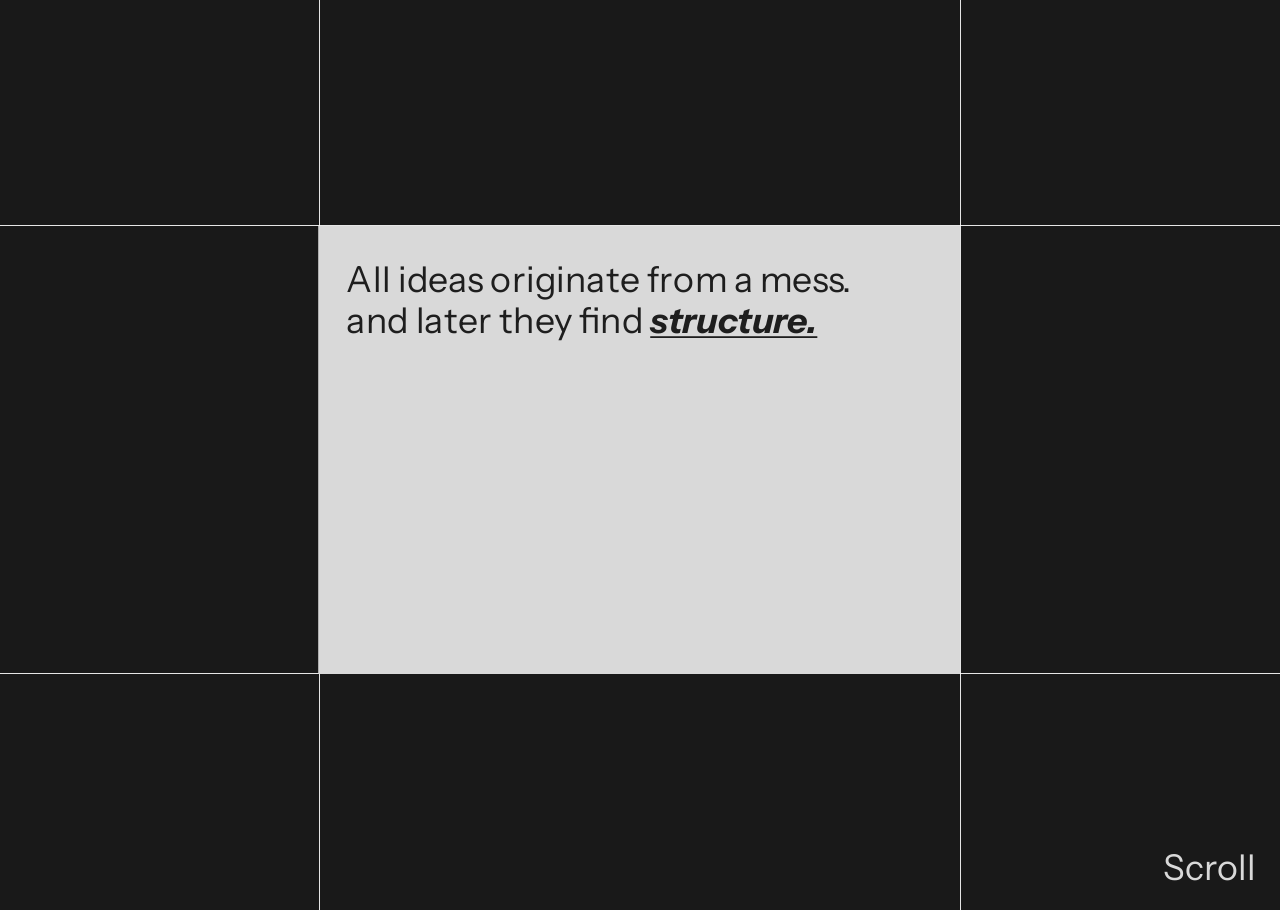
==== index.html @ a70235a7 "Make the new board the home page and remove the 3D strip index.html is now the Figma board: it opens" ====
<!doctype html>
<html lang="en">
  <head>
    <meta charset="utf-8" />
    <meta name="viewport" content="width=device-width, initial-scale=1, viewport-fit=cover" />
    <title>Thavanesh Nagarajan - Designer</title>
    <meta name="description" content="Game designer and experience designer. Games, systems and interactive experiences at the intersection of gameplay, narrative, interaction and visual design." />
    <meta name="theme-color" content="#191919" />
    <link rel="stylesheet" href="css/landing.css?v=20261105c" />
    <link rel="preload" href="fonts/GoogleSansFlex.woff2" as="font" type="font/woff2" crossorigin />
  </head>
  <body>
    <main id="main" class="scene" data-scene>
      <h1 class="sr-only">Thavanesh Nagarajan, game and interaction designer</h1>
      <div class="viewport" data-viewport>
        <div class="world" data-world>
          <div class="el el-bg" data-fly="0" data-role="bg"><img class="fill cover" src="images/landing/bg-grid.webp" alt="" decoding="async" draggable="false" /></div>

          <!-- START SCREEN (Figma 556:1033): grid lines + the grey statement tile. The camera begins zoomed in on it. -->
          <div class="world-lines" data-role="lines" aria-hidden="true"><i class="wl wl-v1"></i><i class="wl wl-v2"></i><i class="wl wl-h1"></i><i class="wl wl-h2"></i></div>
          <div class="el el-start" data-fly="none" data-role="start">
            <div class="start-card">
              <p class="start-text">All ideas originate from a mess.<br>and later they find <b>structure.</b></p>
            </div>
          </div>

          <!-- footer strip -->
          <div class="el el-footer" data-fly="1">
            <div class="foot">
              <p class="foot-label">Collaborated &amp; Worked with:</p>
              <i class="foot-div"><img src="images/landing/footer-divider.svg" alt="" draggable="false" /></i>
              <div class="marquee" role="group" aria-label="Collaborated and worked with: Newell Brands, NAPA, ParallelConnect, Coca-Cola, Chick-fil-A, nearlearn"><ul class="mq-track" aria-hidden="true"><li class=""><img src="images/landing/clients/newell.webp" alt="" loading="lazy" draggable="false"></li><li class=""><img src="images/landing/clients/napa.webp" alt="" loading="lazy" draggable="false"></li><li class="dark"><img src="images/landing/clients/parallelconnect.webp" alt="" loading="lazy" draggable="false"></li><li class=""><img src="images/landing/clients/coca-cola.webp" alt="" loading="lazy" draggable="false"></li><li class=""><img src="images/landing/clients/chick-fil-a.webp" alt="" loading="lazy" draggable="false"></li><li class=""><img src="images/landing/clients/nearlearn.webp" alt="" loading="lazy" draggable="false"></li><li class=""><img src="images/landing/clients/newell.webp" alt="" loading="lazy" draggable="false"></li><li class=""><img src="images/landing/clients/napa.webp" alt="" loading="lazy" draggable="false"></li><li class="dark"><img src="images/landing/clients/parallelconnect.webp" alt="" loading="lazy" draggable="false"></li><li class=""><img src="images/landing/clients/coca-cola.webp" alt="" loading="lazy" draggable="false"></li><li class=""><img src="images/landing/clients/chick-fil-a.webp" alt="" loading="lazy" draggable="false"></li><li class=""><img src="images/landing/clients/nearlearn.webp" alt="" loading="lazy" draggable="false"></li><li class=""><img src="images/landing/clients/newell.webp" alt="" loading="lazy" draggable="false"></li><li class=""><img src="images/landing/clients/napa.webp" alt="" loading="lazy" draggable="false"></li><li class="dark"><img src="images/landing/clients/parallelconnect.webp" alt="" loading="lazy" draggable="false"></li><li class=""><img src="images/landing/clients/coca-cola.webp" alt="" loading="lazy" draggable="false"></li><li class=""><img src="images/landing/clients/chick-fil-a.webp" alt="" loading="lazy" draggable="false"></li><li class=""><img src="images/landing/clients/nearlearn.webp" alt="" loading="lazy" draggable="false"></li></ul></div>
            </div>
          </div>

          <!-- cards, in the Figma stacking order -->
          <div class="el el-contact" data-fly="2">
            <a class="tilt card c-contact" href="mailto:thavanesh.n.official@gmail.com" data-action="contact" aria-label="Contact me: copies my email address and opens your mail app"><div class="a env-back" style="--x:0;--y:0;--w:259.913;--h:387.471"><img class="fill" src="images/landing/env-back.svg" alt="" decoding="async" draggable="false"></div><div class="a flap" style="--x:0;--y:0;--w:259.913;--h:46.995"><span class="flip"><span class="ins" style="inset:0 -1.48% -16.33% -1.48%"><img src="images/landing/env-flap.svg" alt="" decoding="async" draggable="false"></span></span></div><div class="a stamp" style="--x:12.468;--y:111.254;--w:62.077;--h:73.201"><img class="cover" src="images/landing/stamp-small.webp" alt="" decoding="async" draggable="false"></div><div class="a postmark" style="--x:28.42;--y:72.5;--w:211;--h:211"><img class="cover" src="images/landing/stamp-postmark.webp" alt="" decoding="async" draggable="false"></div><div class="a hl" style="--x:0;--y:359.66;--w:259.913;--h:0"><span class="ins" style="inset:-0.96px 0 0 0"><img src="images/landing/env-line393.svg" alt="" decoding="async" draggable="false"></span></div><div class="a hl" style="--x:-0.956;--y:177.436;--w:260.872;--h:0;--rot:90"><span class="ins" style="inset:-0.96px 0 0 0"><img src="images/landing/env-line394.svg" alt="" decoding="async" draggable="false"></span></div><div class="a hl" style="--x:117.491;--y:347.668;--w:23.977;--h:0;--rot:90"><span class="ins" style="inset:-3.84px 0 0 0"><img src="images/landing/env-line396.svg" alt="" decoding="async" draggable="false"></span></div><p class="tc contact-t" style="left:134.78px;top:180.67px;--rot:-18.05;">CONTACT ME</p><p class="tx pigeon" style="left:130.46px;top:317.46px;">here or you can send a pigeon</p><div class="a clip ov" style="--x:0;--y:0;--w:259.913;--h:387.471"><div class="a ovbox" style="--x:-39.68;--y:0.26;--w:338.483;--h:387.557"><img src="images/landing/paper-overlay.webp" alt="" decoding="async" draggable="false" style="width:100.02%;height:155.84%;left:-0.01%;top:-53.25%"></div></div><div class="a tape-red" style="--x:86.095;--y:29.995;--w:86.189;--h:36.075;--rot:168.28"><img class="cover bottom" src="images/landing/tape-red.webp" alt="" decoding="async" draggable="false"></div></a>
          </div>

          <div class="el el-gallery" data-fly="3">
            <a class="tilt card c-gallery" href="#gallery" data-action="gallery" aria-label="Open the gallery">
              <span class="body"><div class="a gwall" style="--x:53;--y:-67;--w:360;--h:480;--rot:90"><img class="cover" src="images/landing/gallery-wall.webp" alt="" decoding="async" draggable="false"></div><span class="gswing"><div class="a gframe gf1" style="--x:206.53;--y:78.472;--w:216.938;--h:260;--rot:93.27"><div class="a crop-in" style="--x:0;--y:0;--w:216.938;--h:260"><img src="images/landing/gold-frame.webp" alt="" decoding="async" draggable="false" style="width:127.03%;height:123.44%;left:-13.89%;top:-11.56%"></div></div><div class="a gphoto gf1" style="--x:231.764;--y:102.846;--w:166.563;--h:209.625;--rot:93.27"><div class="a " style="--x:-123;--y:74;--w:444;--h:296;--rot:-90"><img class="cover" src="images/landing/gallery-photo.webp" alt="" decoding="async" draggable="false"></div><i class="inset-sh"></i></div></span><span class="gswing"><div class="a gframe gf2" style="--x:-75.35;--y:231.781;--w:193.856;--h:232.337;--rot:77.12"><div class="a crop-in" style="--x:0;--y:0;--w:193.856;--h:232.337"><img src="images/landing/gold-frame.webp" alt="" decoding="async" draggable="false" style="width:127.03%;height:123.44%;left:-13.89%;top:-11.56%"></div></div><div class="a gphoto gf2" style="--x:-53;--y:253.58;--w:148.841;--h:187.322;--rot:77.12"><div class="a " style="--x:-123;--y:74;--w:444;--h:296;--rot:-90"><img class="cover" src="images/landing/gallery-photo.webp" alt="" decoding="async" draggable="false"></div><i class="inset-sh"></i></div></span><span class="gswing"><div class="a gframe gf3" style="--x:358.406;--y:-177.916;--w:216.938;--h:260;--rot:101.29"><div class="a crop-in" style="--x:0;--y:0;--w:216.938;--h:260"><img src="images/landing/gold-frame.webp" alt="" decoding="async" draggable="false" style="width:127.03%;height:123.44%;left:-13.89%;top:-11.56%"></div></div><div class="a gphoto gf3" style="--x:383.753;--y:-153.529;--w:166.563;--h:209.625;--rot:101.29"><div class="a " style="--x:-123;--y:74;--w:444;--h:296;--rot:-90"><img class="cover" src="images/landing/gallery-photo.webp" alt="" decoding="async" draggable="false"></div><i class="inset-sh"></i></div></span><p class="tx gal-t" style="left:98px;top:29px;">Gallery</p></span>
            </a>
          </div>

          <div class="el el-blogs" data-fly="4">
            <a class="tilt card c-blogs" href="#blogs" data-action="blogs" aria-label="Blogs, under construction">
              <span class="body"><div class="a brick" style="--x:-221.565;--y:-70.575;--w:568;--h:568;--rot:-3.56"><img class="cover" src="images/landing/brick.webp" alt="" decoding="async" draggable="false"></div><p class="tc blogs-t" style="left:134.7px;top:101.44px;--rot:-3.75;">Blogs</p><p class="tc blogs-s" style="left:137.03px;top:146.96px;--rot:-3.75;">the day im consistent with posting its over for everyone</p><div class="a tape t1" style="--x:-160.206;--y:263.183;--w:454;--h:54;--rot:-10.92"><span class="tape-clip"><div class="a tape-yellow" style="--x:0;--y:0;--w:454;--h:54"></div><span class="stripes"><div class="a " style="--x:-73.62;--y:20.5;--w:120.241;--h:0;--rot:-46.35"><span class="ins" style="inset:-14px 0 0 0"><img src="images/landing/tape-stripe.svg" alt="" decoding="async" draggable="false"></span></div><div class="a " style="--x:-36.62;--y:21.5;--w:120.241;--h:0;--rot:-46.35"><span class="ins" style="inset:-14px 0 0 0"><img src="images/landing/tape-stripe.svg" alt="" decoding="async" draggable="false"></span></div><div class="a " style="--x:0.38;--y:22.5;--w:120.241;--h:0;--rot:-46.35"><span class="ins" style="inset:-14px 0 0 0"><img src="images/landing/tape-stripe.svg" alt="" decoding="async" draggable="false"></span></div><div class="a " style="--x:37.38;--y:23.5;--w:120.241;--h:0;--rot:-46.35"><span class="ins" style="inset:-14px 0 0 0"><img src="images/landing/tape-stripe.svg" alt="" decoding="async" draggable="false"></span></div><div class="a " style="--x:74.38;--y:24.5;--w:120.241;--h:0;--rot:-46.35"><span class="ins" style="inset:-14px 0 0 0"><img src="images/landing/tape-stripe.svg" alt="" decoding="async" draggable="false"></span></div><div class="a " style="--x:111.38;--y:25.5;--w:120.241;--h:0;--rot:-46.35"><span class="ins" style="inset:-14px 0 0 0"><img src="images/landing/tape-stripe.svg" alt="" decoding="async" draggable="false"></span></div><div class="a " style="--x:148.38;--y:26.5;--w:120.241;--h:0;--rot:-46.35"><span class="ins" style="inset:-14px 0 0 0"><img src="images/landing/tape-stripe.svg" alt="" decoding="async" draggable="false"></span></div><div class="a " style="--x:185.38;--y:27.5;--w:120.241;--h:0;--rot:-46.35"><span class="ins" style="inset:-14px 0 0 0"><img src="images/landing/tape-stripe.svg" alt="" decoding="async" draggable="false"></span></div><div class="a " style="--x:222.38;--y:28.5;--w:120.241;--h:0;--rot:-46.35"><span class="ins" style="inset:-14px 0 0 0"><img src="images/landing/tape-stripe.svg" alt="" decoding="async" draggable="false"></span></div><div class="a " style="--x:259.38;--y:29.5;--w:120.241;--h:0;--rot:-46.35"><span class="ins" style="inset:-14px 0 0 0"><img src="images/landing/tape-stripe.svg" alt="" decoding="async" draggable="false"></span></div><div class="a " style="--x:296.38;--y:30.5;--w:120.241;--h:0;--rot:-46.35"><span class="ins" style="inset:-14px 0 0 0"><img src="images/landing/tape-stripe.svg" alt="" decoding="async" draggable="false"></span></div><div class="a " style="--x:333.38;--y:31.5;--w:120.241;--h:0;--rot:-46.35"><span class="ins" style="inset:-14px 0 0 0"><img src="images/landing/tape-stripe.svg" alt="" decoding="async" draggable="false"></span></div><div class="a " style="--x:370.38;--y:32.5;--w:120.241;--h:0;--rot:-46.35"><span class="ins" style="inset:-14px 0 0 0"><img src="images/landing/tape-stripe.svg" alt="" decoding="async" draggable="false"></span></div><div class="a " style="--x:407.38;--y:33.5;--w:120.241;--h:0;--rot:-46.35"><span class="ins" style="inset:-14px 0 0 0"><img src="images/landing/tape-stripe.svg" alt="" decoding="async" draggable="false"></span></div></span><div class="a tape-band" style="--x:0;--y:8;--w:454;--h:38"></div><p class="tc tape-t" style="left:93.5px;top:29.5px;--rot:0;">UNDER CONSTRUCTION</p><p class="tc tape-t" style="left:305.5px;top:29.5px;--rot:0;">UNDER CONSTRUCTION</p><p class="tc tape-t" style="left:522.5px;top:29.5px;--rot:0;">UNDER CONSTRUCTION</p><div class="a tape-dot" style="--x:197;--y:25;--w:7;--h:7"><img class="fill" src="images/landing/tape-dot.svg" alt="" decoding="async" draggable="false"></div><div class="a tape-dot" style="--x:414;--y:25;--w:7;--h:7"><img class="fill" src="images/landing/tape-dot.svg" alt="" decoding="async" draggable="false"></div></span></div><div class="a tape t2" style="--x:-25.565;--y:232.252;--w:454;--h:54;--rot:10.24"><span class="tape-clip"><div class="a tape-yellow" style="--x:0;--y:0;--w:454;--h:54"></div><span class="stripes"><div class="a " style="--x:-73.62;--y:20.5;--w:120.241;--h:0;--rot:-46.35"><span class="ins" style="inset:-14px 0 0 0"><img src="images/landing/tape-stripe.svg" alt="" decoding="async" draggable="false"></span></div><div class="a " style="--x:-36.62;--y:21.5;--w:120.241;--h:0;--rot:-46.35"><span class="ins" style="inset:-14px 0 0 0"><img src="images/landing/tape-stripe.svg" alt="" decoding="async" draggable="false"></span></div><div class="a " style="--x:0.38;--y:22.5;--w:120.241;--h:0;--rot:-46.35"><span class="ins" style="inset:-14px 0 0 0"><img src="images/landing/tape-stripe.svg" alt="" decoding="async" draggable="false"></span></div><div class="a " style="--x:37.38;--y:23.5;--w:120.241;--h:0;--rot:-46.35"><span class="ins" style="inset:-14px 0 0 0"><img src="images/landing/tape-stripe.svg" alt="" decoding="async" draggable="false"></span></div><div class="a " style="--x:74.38;--y:24.5;--w:120.241;--h:0;--rot:-46.35"><span class="ins" style="inset:-14px 0 0 0"><img src="images/landing/tape-stripe.svg" alt="" decoding="async" draggable="false"></span></div><div class="a " style="--x:111.38;--y:25.5;--w:120.241;--h:0;--rot:-46.35"><span class="ins" style="inset:-14px 0 0 0"><img src="images/landing/tape-stripe.svg" alt="" decoding="async" draggable="false"></span></div><div class="a " style="--x:148.38;--y:26.5;--w:120.241;--h:0;--rot:-46.35"><span class="ins" style="inset:-14px 0 0 0"><img src="images/landing/tape-stripe.svg" alt="" decoding="async" draggable="false"></span></div><div class="a " style="--x:185.38;--y:27.5;--w:120.241;--h:0;--rot:-46.35"><span class="ins" style="inset:-14px 0 0 0"><img src="images/landing/tape-stripe.svg" alt="" decoding="async" draggable="false"></span></div><div class="a " style="--x:222.38;--y:28.5;--w:120.241;--h:0;--rot:-46.35"><span class="ins" style="inset:-14px 0 0 0"><img src="images/landing/tape-stripe.svg" alt="" decoding="async" draggable="false"></span></div><div class="a " style="--x:259.38;--y:29.5;--w:120.241;--h:0;--rot:-46.35"><span class="ins" style="inset:-14px 0 0 0"><img src="images/landing/tape-stripe.svg" alt="" decoding="async" draggable="false"></span></div><div class="a " style="--x:296.38;--y:30.5;--w:120.241;--h:0;--rot:-46.35"><span class="ins" style="inset:-14px 0 0 0"><img src="images/landing/tape-stripe.svg" alt="" decoding="async" draggable="false"></span></div><div class="a " style="--x:333.38;--y:31.5;--w:120.241;--h:0;--rot:-46.35"><span class="ins" style="inset:-14px 0 0 0"><img src="images/landing/tape-stripe.svg" alt="" decoding="async" draggable="false"></span></div><div class="a " style="--x:370.38;--y:32.5;--w:120.241;--h:0;--rot:-46.35"><span class="ins" style="inset:-14px 0 0 0"><img src="images/landing/tape-stripe.svg" alt="" decoding="async" draggable="false"></span></div><div class="a " style="--x:407.38;--y:33.5;--w:120.241;--h:0;--rot:-46.35"><span class="ins" style="inset:-14px 0 0 0"><img src="images/landing/tape-stripe.svg" alt="" decoding="async" draggable="false"></span></div></span><div class="a tape-band" style="--x:0;--y:8;--w:454;--h:38"></div><p class="tc tape-t" style="left:93.5px;top:29.5px;--rot:0;">UNDER CONSTRUCTION</p><p class="tc tape-t" style="left:305.5px;top:29.5px;--rot:0;">UNDER CONSTRUCTION</p><p class="tc tape-t" style="left:522.5px;top:29.5px;--rot:0;">UNDER CONSTRUCTION</p><div class="a tape-dot" style="--x:197;--y:25;--w:7;--h:7"><img class="fill" src="images/landing/tape-dot.svg" alt="" decoding="async" draggable="false"></div><div class="a tape-dot" style="--x:414;--y:25;--w:7;--h:7"><img class="fill" src="images/landing/tape-dot.svg" alt="" decoding="async" draggable="false"></div></span></div></span>
            </a>
          </div>

          <div class="el el-phone" data-fly="5">
            <a class="tilt card c-phone" href="#interaction" data-panel="interaction" aria-label="Interaction design: open projects">
              <span class="body"><div class="a ph-shell" style="--x:28.12;--y:34.99;--w:328;--h:280"></div><div class="a ph-speaker" style="--x:156.543;--y:32.167;--w:69;--h:8;--rot:-0.81"></div><div class="a ph-screen" style="--x:44;--y:55;--w:295;--h:241"></div><div class="a ph-waves" style="--x:44;--y:56;--w:295;--h:241"><img class="cover" src="images/landing/phone-waves.webp" alt="" decoding="async" draggable="false"></div><div class="a ph-keys" style="--x:28;--y:327;--w:328;--h:86"></div><div class="a ph-centre" style="--x:161;--y:338;--w:63;--h:63"></div><div class="a hl" style="--x:72;--y:346;--w:22;--h:0"><span class="ins" style="inset:-3px 0 0 0"><img src="images/landing/phone-line.svg" alt="" decoding="async" draggable="false"></span></div><div class="a ph-ring ring-l" style="--x:67;--y:361;--w:32;--h:32"><span class="ins" style="inset:-43.75% -40.63% -37.5% -40.63%"><img src="images/landing/phone-dpad-ring.svg" alt="" decoding="async" draggable="false"></span></div><div class="a hl" style="--x:291;--y:346;--w:22;--h:0"><span class="ins" style="inset:-3px 0 0 0"><img src="images/landing/phone-line.svg" alt="" decoding="async" draggable="false"></span></div><div class="a ph-ring ring-r" style="--x:286;--y:361;--w:32;--h:32"><span class="ins" style="inset:-43.75% -40.63% -37.5% -40.63%"><img src="images/landing/phone-dpad-ring.svg" alt="" decoding="async" draggable="false"></span></div><p class="tx ph-title" style="left:192.12px;top:146px;width:307px">INTERACTION DESIGN</p><p class="tc ph-soft soft-l" style="left:68.2px;top:285.2px;--rot:0;">Menu</p><p class="tc ph-soft soft-r" style="left:309.07px;top:285.3px;--rot:0;">Settings</p><div class="a ph-bar" style="--x:51;--y:79;--w:16;--h:4"></div><div class="a ph-bar" style="--x:51;--y:73;--w:16;--h:4"></div><div class="a ph-bar" style="--x:51;--y:67;--w:16;--h:4"></div><div class="a ph-bar" style="--x:51;--y:61;--w:16;--h:4"></div><div class="a ph-back" style="--x:80;--y:370;--w:6.5;--h:13"><span class="ins" style="inset:-2.72% -5.44% -2.72% 5.05%"><img src="images/landing/phone-back-icon.svg" alt="" decoding="async" draggable="false"></span></div><div class="a ph-home" style="--x:295;--y:372;--w:13;--h:10"><span class="ins" style="inset:0 -2.72% -5% -2.72%"><img src="images/landing/phone-home-icon.svg" alt="" decoding="async" draggable="false"></span></div><span class="ph-batt"><div class="a " style="--x:303.539;--y:62.019;--w:22.001;--h:10.965;--rot:1.09;--skx:.76"></div><div class="a ph-batt-fill" style="--x:303.54;--y:61.948;--w:14.521;--h:10.965;--rot:1.09"></div><div class="a ph-batt-tip" style="--x:326.81;--y:63.37;--w:2.07;--h:8.008"></div></span></span>
            </a>
          </div>

          <div class="el el-gb" data-fly="6">
            <a class="tilt card c-gb" href="#games" data-panel="games" aria-label="Game design: open projects">
              <span class="body"><div class="a gb-top" style="--x:0;--y:19;--w:385;--h:4"></div><div class="a gb-screen-bg" style="--x:24;--y:42;--w:336;--h:238"><img class="fill" src="images/landing/gb-screen-bg.svg" alt="" decoding="async" draggable="false"></div><div class="a gb-dpad" style="--x:24;--y:317;--w:70;--h:69.231"><span class="ins" style="inset:-25.71% -28.29% -34.38% -31.14%"><img src="images/landing/gb-dpad.svg" alt="" decoding="async" draggable="false"></span></div><div class="a gb-oval" style="--x:156.168;--y:353.795;--w:31.144;--h:8.453;--rot:-27.9"></div><div class="a gb-oval" style="--x:197.648;--y:357.165;--w:31.144;--h:8.453;--rot:-27.9"></div><div class="a gb-ab gb-a" style="--x:272;--y:343;--w:39;--h:39"><span class="ins" style="inset:-4.35% 0 0 0"><img src="images/landing/gb-button.svg" alt="" decoding="async" draggable="false"></span></div><div class="a gb-ab gb-b" style="--x:321;--y:308;--w:39;--h:39"><span class="ins" style="inset:-4.35% 0 0 0"><img src="images/landing/gb-button.svg" alt="" decoding="async" draggable="false"></span></div><div class="a gb-slit" style="--x:334.693;--y:394.673;--w:6;--h:70;--rot:-49.87"></div><div class="a gb-slit" style="--x:348.723;--y:391.062;--w:6;--h:70;--rot:-49.87"></div><div class="a gb-slit" style="--x:362.764;--y:387.463;--w:6;--h:70;--rot:-49.87"></div><div class="a gb-slit" style="--x:376.793;--y:383.853;--w:6;--h:70;--rot:-49.87"></div><div class="a gb-lcd" style="--x:64;--y:71;--w:255;--h:181"></div><div class="a hl" style="--x:37;--y:56;--w:311;--h:0"><span class="ins" style="inset:-1px 0 0 0"><img src="images/landing/gb-line351.svg" alt="" decoding="async" draggable="false"></span></div><div class="a hl" style="--x:37;--y:62;--w:311;--h:0"><span class="ins" style="inset:-1px 0 0 0"><img src="images/landing/gb-line352.svg" alt="" decoding="async" draggable="false"></span></div><p class="tx gb-t" style="left:191px;top:121px"><span class="ln"><b style="--i:0">G</b><b style="--i:1">A</b><b style="--i:2">M</b><b style="--i:3">E</b></span><span class="ln"><b style="--i:4">D</b><b style="--i:5">E</b><b style="--i:6">S</b><b style="--i:7">I</b><b style="--i:8">G</b><b style="--i:9">N</b></span></p><div class="a gb-pac" style="--x:73.248;--y:77.728;--w:25;--h:25;--rot:5.64"><img class="fill" src="images/landing/gb-pacman.svg" alt="" decoding="async" draggable="false"></div><div class="a gb-dots" style="--x:93.313;--y:86.769;--w:234;--h:150.812;--rot:2.64"><span class="ins" style="inset:-0.66% 0 -0.66% -0.39%"><img src="images/landing/gb-dots.svg" alt="" decoding="async" draggable="false"></span></div><div class="a gb-dots2" style="--x:62.74;--y:203.806;--w:123.001;--h:40.119;--rot:39.17;--sy:-1"><span class="ins" style="inset:-1.91% -0.74% -2.47% -0.52%"><img src="images/landing/gb-dots2.svg" alt="" decoding="async" draggable="false"></span></div></span>
            </a>
          </div>

          <div class="el el-resume" data-fly="7">
            <a class="tilt card c-resume" href="resume/Thavanesh_TheGameDesigner.pdf" data-panel="resume" aria-label="Resume: choose a version">
              <div class="a paper paper-b" style="--x:0;--y:0;--w:269;--h:341"><div class="a ptex" style="--x:0;--y:-10;--w:269;--h:361"><img class="cover" src="images/landing/paper.webp" alt="" decoding="async" draggable="false"></div><p class="tx rs-t" style="left:112px;top:57px;">Resume</p><p class="tx rs-sub" style="left:21px;top:114px;transform:none"><span class="s1">A paper can decide my fate?</span><span class="s2">Yes. Open it &rarr;</span></p><div class="a rl" style="--x:23;--y:150;--w:222;--h:0;--i:0"><span class="ins" style="inset:-1px 0 0 0"><img src="images/landing/resume-line.svg" alt="" decoding="async" draggable="false"></span></div><div class="a rl" style="--x:23;--y:158;--w:222;--h:0;--i:1"><span class="ins" style="inset:-1px 0 0 0"><img src="images/landing/resume-line.svg" alt="" decoding="async" draggable="false"></span></div><div class="a rl" style="--x:23;--y:166;--w:222;--h:0;--i:2"><span class="ins" style="inset:-1px 0 0 0"><img src="images/landing/resume-line.svg" alt="" decoding="async" draggable="false"></span></div><div class="a rl" style="--x:23;--y:174;--w:222;--h:0;--i:3"><span class="ins" style="inset:-1px 0 0 0"><img src="images/landing/resume-line.svg" alt="" decoding="async" draggable="false"></span></div><div class="a rl" style="--x:23;--y:182;--w:222;--h:0;--i:4"><span class="ins" style="inset:-1px 0 0 0"><img src="images/landing/resume-line.svg" alt="" decoding="async" draggable="false"></span></div><div class="a rl" style="--x:23;--y:190;--w:222;--h:0;--i:5"><span class="ins" style="inset:-1px 0 0 0"><img src="images/landing/resume-line.svg" alt="" decoding="async" draggable="false"></span></div><div class="a rl" style="--x:23;--y:198;--w:222;--h:0;--i:6"><span class="ins" style="inset:-1px 0 0 0"><img src="images/landing/resume-line.svg" alt="" decoding="async" draggable="false"></span></div><div class="a rl" style="--x:23;--y:222;--w:222;--h:0;--i:7"><span class="ins" style="inset:-1px 0 0 0"><img src="images/landing/resume-line.svg" alt="" decoding="async" draggable="false"></span></div><div class="a rl" style="--x:23;--y:230;--w:222;--h:0;--i:8"><span class="ins" style="inset:-1px 0 0 0"><img src="images/landing/resume-line.svg" alt="" decoding="async" draggable="false"></span></div><div class="a rl" style="--x:23;--y:238;--w:222;--h:0;--i:9"><span class="ins" style="inset:-1px 0 0 0"><img src="images/landing/resume-line.svg" alt="" decoding="async" draggable="false"></span></div><div class="a rl" style="--x:23;--y:246;--w:222;--h:0;--i:10"><span class="ins" style="inset:-1px 0 0 0"><img src="images/landing/resume-line.svg" alt="" decoding="async" draggable="false"></span></div><div class="a rl" style="--x:23;--y:254;--w:222;--h:0;--i:11"><span class="ins" style="inset:-1px 0 0 0"><img src="images/landing/resume-line.svg" alt="" decoding="async" draggable="false"></span></div><div class="a rl" style="--x:23;--y:262;--w:222;--h:0;--i:12"><span class="ins" style="inset:-1px 0 0 0"><img src="images/landing/resume-line.svg" alt="" decoding="async" draggable="false"></span></div><div class="a rl" style="--x:23;--y:270;--w:222;--h:0;--i:13"><span class="ins" style="inset:-1px 0 0 0"><img src="images/landing/resume-line.svg" alt="" decoding="async" draggable="false"></span></div><div class="a rl" style="--x:23;--y:206;--w:111;--h:0;--i:14"><span class="ins" style="inset:-1px 0 0 0"><img src="images/landing/resume-line-short.svg" alt="" decoding="async" draggable="false"></span></div><div class="a rl" style="--x:23;--y:278;--w:111;--h:0;--i:15"><span class="ins" style="inset:-1px 0 0 0"><img src="images/landing/resume-line-short.svg" alt="" decoding="async" draggable="false"></span></div></div><div class="a paper paper-f" style="--x:0;--y:0;--w:269;--h:341"><div class="a ptex" style="--x:0;--y:-10;--w:269;--h:361"><img class="cover" src="images/landing/paper.webp" alt="" decoding="async" draggable="false"></div><p class="tx rs-t" style="left:112px;top:57px;">Resume</p><p class="tx rs-sub" style="left:21px;top:114px;transform:none"><span class="s1">A paper can decide my fate?</span><span class="s2">Yes. Open it &rarr;</span></p><div class="a rl" style="--x:23;--y:150;--w:222;--h:0;--i:0"><span class="ins" style="inset:-1px 0 0 0"><img src="images/landing/resume-line.svg" alt="" decoding="async" draggable="false"></span></div><div class="a rl" style="--x:23;--y:158;--w:222;--h:0;--i:1"><span class="ins" style="inset:-1px 0 0 0"><img src="images/landing/resume-line.svg" alt="" decoding="async" draggable="false"></span></div><div class="a rl" style="--x:23;--y:166;--w:222;--h:0;--i:2"><span class="ins" style="inset:-1px 0 0 0"><img src="images/landing/resume-line.svg" alt="" decoding="async" draggable="false"></span></div><div class="a rl" style="--x:23;--y:174;--w:222;--h:0;--i:3"><span class="ins" style="inset:-1px 0 0 0"><img src="images/landing/resume-line.svg" alt="" decoding="async" draggable="false"></span></div><div class="a rl" style="--x:23;--y:182;--w:222;--h:0;--i:4"><span class="ins" style="inset:-1px 0 0 0"><img src="images/landing/resume-line.svg" alt="" decoding="async" draggable="false"></span></div><div class="a rl" style="--x:23;--y:190;--w:222;--h:0;--i:5"><span class="ins" style="inset:-1px 0 0 0"><img src="images/landing/resume-line.svg" alt="" decoding="async" draggable="false"></span></div><div class="a rl" style="--x:23;--y:198;--w:222;--h:0;--i:6"><span class="ins" style="inset:-1px 0 0 0"><img src="images/landing/resume-line.svg" alt="" decoding="async" draggable="false"></span></div><div class="a rl" style="--x:23;--y:222;--w:222;--h:0;--i:7"><span class="ins" style="inset:-1px 0 0 0"><img src="images/landing/resume-line.svg" alt="" decoding="async" draggable="false"></span></div><div class="a rl" style="--x:23;--y:230;--w:222;--h:0;--i:8"><span class="ins" style="inset:-1px 0 0 0"><img src="images/landing/resume-line.svg" alt="" decoding="async" draggable="false"></span></div><div class="a rl" style="--x:23;--y:238;--w:222;--h:0;--i:9"><span class="ins" style="inset:-1px 0 0 0"><img src="images/landing/resume-line.svg" alt="" decoding="async" draggable="false"></span></div><div class="a rl" style="--x:23;--y:246;--w:222;--h:0;--i:10"><span class="ins" style="inset:-1px 0 0 0"><img src="images/landing/resume-line.svg" alt="" decoding="async" draggable="false"></span></div><div class="a rl" style="--x:23;--y:254;--w:222;--h:0;--i:11"><span class="ins" style="inset:-1px 0 0 0"><img src="images/landing/resume-line.svg" alt="" decoding="async" draggable="false"></span></div><div class="a rl" style="--x:23;--y:262;--w:222;--h:0;--i:12"><span class="ins" style="inset:-1px 0 0 0"><img src="images/landing/resume-line.svg" alt="" decoding="async" draggable="false"></span></div><div class="a rl" style="--x:23;--y:270;--w:222;--h:0;--i:13"><span class="ins" style="inset:-1px 0 0 0"><img src="images/landing/resume-line.svg" alt="" decoding="async" draggable="false"></span></div><div class="a rl" style="--x:23;--y:206;--w:111;--h:0;--i:14"><span class="ins" style="inset:-1px 0 0 0"><img src="images/landing/resume-line-short.svg" alt="" decoding="async" draggable="false"></span></div><div class="a rl" style="--x:23;--y:278;--w:111;--h:0;--i:15"><span class="ins" style="inset:-1px 0 0 0"><img src="images/landing/resume-line-short.svg" alt="" decoding="async" draggable="false"></span></div><p class="tx rs-foot" style="left:128.83px;top:283.2px;transform:translateX(-50%)">How I did this, i did that! whos gonna ask “how am i?”</p></div>
            </a>
          </div>

          <div class="el el-tapeR1 sticker" data-fly="7"><img class="fill" src="images/landing/tape-beige.webp" alt="" decoding="async" draggable="false"></div>
          <div class="el el-tapeR2 sticker" data-fly="7"><img class="fill" src="images/landing/tape-beige.webp" alt="" decoding="async" draggable="false"></div>
          <div class="el el-cone1 sticker cone" data-fly="4" tabindex="0" role="img" aria-label="Traffic cone: drag me"><img class="fill" src="images/landing/cone.webp" alt="" decoding="async" draggable="false"></div>
          <div class="el el-cone2 sticker cone" data-fly="4" tabindex="0" role="img" aria-label="Traffic cone: drag me"><img class="fill" src="images/landing/cone.webp" alt="" decoding="async" draggable="false"></div>

          <div class="el el-about" data-fly="8">
            <a class="tilt card c-about" href="#about" data-panel="about" aria-label="About me: open my profile">
              <span class="body"><div class="a about-frame" style="--x:0;--y:0;--w:687;--h:337"><div class="a crop collage" style="--x:13;--y:11;--w:251;--h:313"><img src="images/landing/about-collage.webp" alt="" decoding="async" draggable="false" style="width:250.97%;height:105.5%;left:-148.13%;top:-2.61%"></div><div class="a portrait" style="--x:272;--y:11;--w:397;--h:205"><img src="images/landing/about-photo.webp" alt="" decoding="async" draggable="false" style="width:100.09%;height:257.83%;left:-0.04%;top:-49.46%"></div><span class="a cta" style="--x:581;--y:230;--w:88;--h:88"><i class="cta-bg"></i><span class="arrow"><span class="ins" style="inset:-5.26% -5.26% -3.72% -3.72%;"><img src="images/landing/about-arrow.svg" alt="" decoding="async" draggable="false"></span></span></span><p class="tx about-name" style="left:296px;top:251px;transform:none">Thavanesh N</p><p class="tx about-role" style="left:296px;top:288px;transform:none">Game &amp; Interaction Designer</p><div class="a hl" style="--x:272;--y:318;--w:309;--h:0"><span class="ins" style="inset:-1px 0 0 0"><img src="images/landing/about-line385.svg" alt="" decoding="async" draggable="false"></span></div><div class="a hl" style="--x:272;--y:231;--w:322;--h:0"><span class="ins" style="inset:-1px 0 0 0"><img src="images/landing/about-line386.svg" alt="" decoding="async" draggable="false"></span></div><div class="a hl" style="--x:228;--y:274;--w:88;--h:0;--rot:90"><span class="ins" style="inset:-1px 0 0 0"><img src="images/landing/about-line387.svg" alt="" decoding="async" draggable="false"></span></div><div class="a pill" style="--x:616.16;--y:8.941;--w:55.882;--h:22.471;--rot:20.16"><div class="a crop-in" style="--x:0;--y:0;--w:55.882;--h:22.471"><img src="images/landing/stickers.webp" alt="" decoding="async" draggable="false" style="width:499.68%;height:828.77%;left:-7.53%;top:-453.09%"></div></div><div class="a ghost" style="--x:219.298;--y:271.768;--w:52.661;--h:60.975;--rot:-18.46"><div class="a crop-in" style="--x:0;--y:0;--w:52.661;--h:60.975"><img src="images/landing/stickers.webp" alt="" decoding="async" draggable="false" style="width:677.39%;height:390.18%;left:-138.8%;top:-5.43%"></div></div></div></span>
            </a>
          </div>
          <div class="el el-basket sticker" data-fly="8" tabindex="0" role="img" aria-label="Basketball sticker: drag me"><div class="a bball" style="--x:0;--y:0;--w:149;--h:140"><div class="a crop-in" style="--x:0;--y:0;--w:149;--h:140"><img src="images/landing/stickers.webp" alt="" decoding="async" draggable="false" style="width:466.87%;height:331.39%;left:-366.87%;top:-231.39%"></div></div></div>
          <div class="el el-tapeL sticker" data-fly="8"><img class="fill" src="images/landing/tape-beige.webp" alt="" decoding="async" draggable="false"></div>
          <div class="el el-smiley sticker" data-fly="6" data-role="smiley" tabindex="0" role="img" aria-label="Smiley sticker: drag me"><img class="fill" src="images/landing/smiley.webp" alt="" decoding="async" draggable="false"></div>

          <div class="el el-cable" data-fly="none" data-role="static"><span class="ins" style="inset:-3.12% -0.11% -3.1% -0.26%"><img src="images/landing/cable.svg" alt="" decoding="async" draggable="false"></span></div>
          <div class="el el-plug" data-fly="none" data-role="static"><span class="plug-in"><img class="fill" src="images/landing/cable-plug.svg" alt="" decoding="async" draggable="false"></span></div>
        </div>
        <div class="hud" data-hud aria-hidden="true"><p class="hud-scroll">Scroll</p></div>
      </div>
    </main>

    <!-- project / profile panels -->
    <div class="panel" id="panel" role="dialog" aria-modal="true" aria-labelledby="panel-title" hidden>
      <div class="sheet" data-sheet>
        <button class="sheet-x" type="button" data-close aria-label="Close">Close <span aria-hidden="true">&times;</span></button>
        <p class="sheet-k" id="panel-k"></p>
        <h2 class="sheet-t" id="panel-title"></h2>
        <div class="sheet-b" id="panel-body"></div>
      </div>
    </div>
    <div class="toast" id="toast" role="status" aria-live="polite"></div>

    <script type="module" src="js/landing.js?v=20261105c"></script>
  </body>
</html>
---- css/landing.css ----
/* Landing board (index.html, the home page). The page is a 1440 x 1024 "world" of tilted cards, built from the Figma frame
   "Portfolio Landing Page". Desktop: the world is pinned and the camera pulls back as you scroll. Phones and
   narrow windows: a vertical board, cards rise into place as they enter the screen.
   Positions below are the Figma numbers (centre of each card, size, tilt); the "mobile" block re-lays them out. */

@font-face { font-family: "Google Sans Flex"; src: url("../fonts/GoogleSansFlex.woff2") format("woff2"); font-weight: 100 1000; font-display: swap; }
@font-face { font-family: "Datatype"; src: url("../fonts/Datatype.woff2") format("woff2"); font-weight: 100 900; font-display: swap; }
@font-face { font-family: "Fjalla One"; src: url("../fonts/FjallaOne.woff2") format("woff2"); font-weight: 400; font-display: swap; }
@font-face { font-family: "Jersey 20"; src: url("../fonts/Jersey20.woff2") format("woff2"); font-weight: 400; font-display: swap; }
@font-face { font-family: "New Amsterdam"; src: url("../fonts/NewAmsterdam.woff2") format("woff2"); font-weight: 400; font-display: swap; }
@font-face { font-family: "Instrument Sans"; src: url("../fonts/InstrumentSans.woff2") format("woff2"); font-weight: 400 700; font-style: normal; font-display: swap; }
@font-face { font-family: "Instrument Sans"; src: url("../fonts/InstrumentSans-Italic.woff2") format("woff2"); font-weight: 400 700; font-style: italic; font-display: swap; }
@font-face { font-family: "Archivo Narrow"; src: url("../fonts/ArchivoNarrow-700.woff2") format("woff2"); font-weight: 700; font-display: swap; }

:root {
  --bg: #191919;
  --spring: cubic-bezier(0.34, 1.56, 0.64, 1);
  --out: cubic-bezier(0.19, 1, 0.22, 1);
  --lime: #b7f03c;
  --sans: "Google Sans Flex", "Helvetica Neue", Arial, sans-serif;
}
*, *::before, *::after { box-sizing: border-box; }
html { background: var(--bg); -webkit-text-size-adjust: 100%; }
body { margin: 0; background: var(--bg); color: #fff; font-family: var(--sans); -webkit-font-smoothing: antialiased; overflow-x: hidden; }
img { -webkit-user-drag: none; user-select: none; }
a { color: inherit; text-decoration: none; }
:focus-visible { outline: 2px solid var(--lime); outline-offset: 4px; }
.sr-only { position: absolute; width: 1px; height: 1px; overflow: hidden; clip: rect(0 0 0 0); white-space: nowrap; }

/* ------------------------------------------------------------- scene / camera */
/* the intro is driven by js/landing.js, not by a scroll runway; while it plays the page is locked */
html.intro-lock { overflow: hidden; }
@media (min-width: 900px) {
  html { overscroll-behavior: none; scrollbar-width: none; }
  html::-webkit-scrollbar { display: none; }
}
.scene { position: relative; }
.viewport {
  position: relative; height: 100vh; overflow: hidden; overflow: clip;
  background-color: var(--bg);
}
.world { position: absolute; left: 0; top: 0; width: calc(var(--sw) * 1px); height: calc(var(--sh) * 1px); transform-origin: 0 0; --sw: 1440; --sh: 1024; }

/* every placed element: centre (cx,cy), size (w,h), tilt (r), scale (k). JS adds the fly-in transform on top. */
.el { position: absolute; left: calc(var(--cx) * 1px); top: calc(var(--cy) * 1px); width: calc(var(--w) * 1px); height: calc(var(--h) * 1px); margin: calc(var(--h) * -.5px) 0 0 calc(var(--w) * -.5px); transform: rotate(calc(var(--r, 0) * 1deg)) scale(var(--k, 1)); }
.a { --rot: 0; --sy: 1; position: absolute; left: calc(var(--x) * 1px); top: calc(var(--y) * 1px); width: calc(var(--w) * 1px); height: calc(var(--h) * 1px); transform: rotate(calc(var(--rot, 0) * 1deg)) scaleY(var(--sy, 1)); }
.fill { position: absolute; inset: 0; width: 100%; height: 100%; display: block; max-width: none; }
.cover { object-fit: cover; }
.bottom { object-position: bottom; }
.ins { position: absolute; display: block; }
.ins > img { display: block; width: 100%; height: 100%; max-width: none; }
.crop { overflow: hidden; }
.crop > img, .crop-in > img { position: absolute; max-width: none; display: block; }
.crop-in { overflow: hidden; }
.tx { position: absolute; margin: 0; transform: translateX(-50%); white-space: nowrap; line-height: .648; }
.tc { position: absolute; margin: 0; transform: translate(-50%, -50%) rotate(calc(var(--rot, 0) * 1deg)); text-align: center; white-space: nowrap; line-height: .648; }
.hl { overflow: visible; }

.el-bg { --cx: 719.5; --cy: 462.5; --w: 1619; --h: 925; opacity: .61; pointer-events: none; }
.el-start { --cx: 719.5; --cy: 512; --w: 360.5; --h: 252; pointer-events: none; }
.el-footer { --cx: 720; --cy: 977; --w: 1440; --h: 94; }
.el-contact { --cx: 162.59; --cy: 647.91; --w: 259.913; --h: 387.471; --r: -10.33; }
.el-gallery { --cx: 895.83; --cy: 714.87; --w: 469; --h: 343; --r: .21; }
.el-blogs { --cx: 1272.69; --cy: 673.05; --w: 271; --h: 401.851; --r: 3.56; }
.el-phone { --cx: 468.82; --cy: 662.37; --w: 385; --h: 432; --r: 6.83; }
.el-gb { --cx: 942.49; --cy: 318; --w: 385; --h: 424; --r: -2.64; }
.el-resume { --cx: 1278.17; --cy: 276.49; --w: 269; --h: 341; }
.el-tapeR1 { --cx: 1289.99; --cy: 111; --w: 84; --h: 84; }
.el-tapeR2 { --cx: 1268.99; --cy: 445; --w: 84; --h: 84; }
.el-cone1 { --cx: 1335.99; --cy: 835; --w: 172; --h: 172; }
.el-cone2 { --cx: 1420.49; --cy: 863.5; --w: 157; --h: 157; }
.el-about { --cx: 396.49; --cy: 277.5; --w: 687; --h: 337; }
.el-basket { --cx: 81.53; --cy: 97.08; --w: 149; --h: 140; --r: -49.85; }
.el-tapeL { --cx: 45.32; --cy: 424.79; --w: 146.206; --h: 146.206; --r: 43.07; }
.el-smiley { --cx: 706.99; --cy: 497; --w: 124; --h: 126; }
.el-cable { --cx: 107.99; --cy: 855.4; --w: 273; --h: 80.2; }
.el-plug { --cx: 279.08; --cy: 886.65; --w: 58.19; --h: 66.001; --r: -83.48; }
.el-plug .plug-in { position: absolute; inset: 0; transform: scaleY(-1); }
.el-bg, .el-footer, .el-cable, .el-plug { pointer-events: none; }

/* ------------------------------------------------------------- the cards (hover layer) */
.tilt {
  position: absolute; inset: 0; display: block; color: inherit; cursor: pointer; outline-offset: 6px;
  --rx: 0deg; --ry: 0deg; --ly: 0px; --sc: 1;
  transform: perspective(1100px) rotateX(var(--rx)) rotateY(var(--ry)) translateY(var(--ly)) scale(var(--sc));
  transition: transform .45s var(--out), filter .45s var(--out);
  filter: drop-shadow(0 10px 14px rgba(0,0,0,.35));
}
.tilt:is(:hover, :focus-visible, .is-hot) { --ly: -8px; --sc: 1.025; filter: drop-shadow(0 22px 26px rgba(0,0,0,.5)); }
.tilt.tracking { transition: transform .12s linear, filter .45s var(--out); }
.body { position: absolute; inset: 0; display: block; overflow: hidden; }
.card :is(img) { pointer-events: none; }

/* ------------------------------------------------------------- CONTACT envelope */
.c-contact .flap { transform-origin: 50% 0; transform: perspective(700px) rotateX(0deg); transition: transform .65s var(--spring); }
.c-contact .flip { position: absolute; inset: 0; transform: scaleY(-1); }
.c-contact:is(:hover, :focus-visible, .is-hot) .flap { transform: perspective(700px) rotateX(180deg); }
.c-contact .postmark { transition: rotate .6s var(--spring), scale .6s var(--spring); }
.c-contact:is(:hover, :focus-visible, .is-hot) .postmark { rotate: -9deg; scale: 1.07; }
.c-contact .stamp { transition: rotate .5s var(--spring), translate .5s var(--spring); transform-origin: 50% 50%; }
.c-contact:is(:hover, :focus-visible, .is-hot) .stamp { rotate: 7deg; translate: 3px -3px; }
.contact-t { font: 400 38.363px/.648 "Datatype", sans-serif; color: #1e1e1e; }
.pigeon { font: 700 14.386px/.648 "Datatype", sans-serif; color: #1e1e1e; }
.c-contact:is(:hover, :focus-visible, .is-hot) .pigeon { animation: pigeon .9s var(--out) both; }
.c-contact .tape-red { transition: rotate .5s var(--spring); }
.c-contact:is(:hover, :focus-visible, .is-hot) .tape-red { rotate: 12deg; }
.c-contact.sent { animation: sent .6s var(--spring); }
.clip { overflow: hidden; }
.ov { mix-blend-mode: overlay; }
.ovbox { overflow: hidden; }
.a > img.cover { position: absolute; inset: 0; width: 100%; height: 100%; display: block; max-width: none; }
.ovbox > img { position: absolute; max-width: none; }
@keyframes pigeon { 0% { translate: 0 0; } 30% { translate: 14px -7px; rotate: 5deg; } 60% { translate: -10px 3px; rotate: -4deg; } 100% { translate: 0 0; rotate: 0deg; } }
@keyframes sent { 0% { scale: 1; } 30% { scale: .92; rotate: -3deg; } 60% { scale: 1.06; rotate: 2deg; } 100% { scale: 1; rotate: 0; } }

/* ------------------------------------------------------------- GALLERY */
.c-gallery .body { background: #9fc0c9; }
.gwall { mix-blend-mode: overlay; }
.gwall > img { position: absolute; inset: 0; width: 100%; height: 100%; }
.gframe .crop-in > img { max-width: none; }
.gphoto { overflow: hidden; background: #9fc0c9; }
.gphoto .inset-sh { position: absolute; inset: 0; box-shadow: inset 0 4px 4px rgba(0,0,0,.25); pointer-events: none; }
.gphoto img.cover { position: absolute; inset: 0; width: 100%; height: 100%; }
.gal-t { font: 700 48px/.648 "Archivo Narrow", sans-serif; color: #175266; width: 174px; text-align: center; }
.gswing { display: contents; }
.gframe, .gphoto { transition: rotate .6s var(--spring), translate .6s var(--spring); }
.c-gallery:is(:hover, :focus-visible, .is-hot) .gf1 { animation: sway 2.6s ease-in-out infinite alternate; }
.c-gallery:is(:hover, :focus-visible, .is-hot) .gf2 { animation: sway 3.1s ease-in-out -.8s infinite alternate; }
.c-gallery:is(:hover, :focus-visible, .is-hot) .gf3 { animation: sway 2.3s ease-in-out -1.4s infinite alternate; }
.c-gallery:is(:hover, :focus-visible, .is-hot) .gal-t { animation: nudge 1.2s var(--out) both; }
@keyframes sway { from { rotate: -2.4deg; translate: -2px 0; } to { rotate: 2.4deg; translate: 3px 2px; } }
@keyframes nudge { 0% { translate: 0 0; } 40% { translate: 8px -2px; } 100% { translate: 0 0; } }

/* ------------------------------------------------------------- BLOGS */
.c-blogs .body { background: #848484; }
.brick { mix-blend-mode: overlay; }
.brick > img { position: absolute; inset: 0; width: 100%; height: 100%; transition: object-position 1.6s var(--out), scale 1.6s var(--out); }
.c-blogs:is(:hover, :focus-visible, .is-hot) .brick > img { object-position: 60% 40%; scale: 1.06; }
.blogs-t { font: 400 64px/.648 "New Amsterdam", sans-serif; color: #fcb503; }
.blogs-s { font: 400 15px/.88 "New Amsterdam", sans-serif; color: #fcb503; width: 161px; white-space: normal; }
.c-blogs:is(:hover, :focus-visible, .is-hot) .blogs-t { animation: wobble .5s ease-in-out 2; }
.tape { transition: rotate .5s var(--spring); }
.tape-clip { position: absolute; inset: 0; overflow: hidden; background: #fff; box-shadow: 0 7px 4px rgba(0,0,0,.37); display: block; }
.tape-yellow { background: #fcb503; }
.tape-band { background: #fcb503; }
.stripes { position: absolute; inset: 0; display: block; }
.tape-t { font: 400 20px/.648 "Fjalla One", sans-serif; color: #000; }
.stripes > .a { transform: rotate(calc(var(--rot) * 1deg)); }
.c-blogs:is(:hover, :focus-visible, .is-hot) .stripes { animation: stripes 1.1s linear infinite; }
@keyframes stripes { to { translate: 37px 1px; } }
.c-blogs:is(:hover, :focus-visible, .is-hot) .tape.t1 { rotate: -2.5deg; }
.c-blogs:is(:hover, :focus-visible, .is-hot) .tape.t2 { rotate: 2.5deg; }
.c-blogs.shake { animation: shake .55s ease-in-out; }
@keyframes wobble { 0%, 100% { rotate: 0deg; } 25% { rotate: -4deg; } 75% { rotate: 4deg; } }
@keyframes shake { 0%, 100% { translate: 0 0; } 20% { translate: -7px 0; } 40% { translate: 6px 0; } 60% { translate: -4px 0; } 80% { translate: 3px 0; } }
.cone { cursor: grab; transform-origin: 50% 100%; }
.cone.dragging, .sticker.dragging { cursor: grabbing; }
.world:has(.c-blogs:is(:hover, :focus-visible, .is-hot)) .cone { animation: wobble 1s ease-in-out infinite; }
.world:has(.c-blogs:is(:hover, :focus-visible, .is-hot)) .el-cone2 { animation-delay: -.35s; }
.cone.fall { animation: none !important; rotate: 74deg; translate: 14px 22px; transition: rotate .6s var(--spring), translate .6s var(--spring); }

/* ------------------------------------------------------------- PHONE */
.c-phone .body { border-radius: 10px; background: linear-gradient(90deg, #463e4c 0%, #825bb3 4.33%, #ab74ec 93.75%, #614286 100%); }
.ph-shell { background: #151515; border-radius: 10px; box-shadow: inset 2px -2px 1.8px rgba(255,255,255,.6), inset 0 4px 4px rgba(0,0,0,.25); }
.ph-speaker > * { }
.ph-speaker { background: #060606; border: .1px solid #fff; border-radius: 23px; }
.ph-screen { background: #232323; border-radius: 10px; overflow: hidden; }
.ph-waves { border-radius: 10px; overflow: hidden; mix-blend-mode: overlay; opacity: .82; }
.ph-waves > img { position: absolute; inset: 0; width: 100%; height: 100%; object-position: 0% 50%; }
.c-phone:is(:hover, :focus-visible, .is-hot) .ph-waves > img { animation: pan 5s ease-in-out infinite alternate; }
@keyframes pan { from { object-position: 0% 50%; scale: 1; } to { object-position: 100% 50%; scale: 1.15; } }
.ph-keys { background: #4b0173; border: 1px solid #000; border-radius: 10px; box-shadow: inset 0 1px 9.4px 7px rgba(0,0,0,.25); }
.ph-centre { border: 5px solid #000; border-radius: 10px; background: linear-gradient(90deg, #59018b, #3e0061); box-shadow: inset 7px -1px 4px rgba(255,255,255,.25); transition: scale .15s, filter .15s; }
.c-phone.press .ph-centre { scale: .86; filter: brightness(1.5); }
.ph-title { font: 400 48px/.648 "Jersey 20", sans-serif; color: #fff; text-align: center; white-space: normal; }
.ph-soft { font: 400 14px/.648 "Jersey 20", sans-serif; color: #fff; }
.c-phone:is(:hover, :focus-visible, .is-hot) .ph-soft { animation: blink 1.1s steps(2) infinite; }
.c-phone:is(:hover, :focus-visible, .is-hot) .soft-r { animation-delay: -.55s; }
.c-phone:is(:hover, :focus-visible, .is-hot) .ph-title { animation: glitch 1.4s steps(1) infinite; }
.ph-bar { background: #d9d9d9; }
.c-phone:is(:hover, :focus-visible, .is-hot) .ph-bar { animation: bars 1s ease-in-out infinite; }
.c-phone:is(:hover, :focus-visible, .is-hot) .ph-bar:nth-of-type(2) { animation-delay: .12s; }
.c-phone:is(:hover, :focus-visible, .is-hot) .ph-bar:nth-of-type(3) { animation-delay: .24s; }
.c-phone:is(:hover, :focus-visible, .is-hot) .ph-bar:nth-of-type(4) { animation-delay: .36s; }
.ph-batt { display: contents; }
.ph-batt > .a:first-child { border: 1px solid #fff; }
.ph-batt-fill { background: #fff; border: 1px solid #fff; transform-origin: 0 50%; }
.ph-batt-tip { border: 1px solid #fff; }
.c-phone:is(:hover, :focus-visible, .is-hot) .ph-batt-fill { animation: charge 1.8s ease-in-out infinite; }
.ph-ring { transform-origin: 50% 50%; }
.c-phone:is(:hover, :focus-visible, .is-hot) .ph-ring { animation: ping 1.2s ease-out infinite; }
.c-phone:is(:hover, :focus-visible, .is-hot) .ring-r { animation-delay: -.6s; }
.ph-back, .ph-home { transition: translate .3s var(--spring); }
.c-phone:is(:hover, :focus-visible, .is-hot) .ph-back { translate: -3px 0; }
.c-phone:is(:hover, :focus-visible, .is-hot) .ph-home { translate: 3px -2px; }
@keyframes blink { 50% { opacity: .25; } }
@keyframes bars { 50% { scale: .5 1; opacity: .6; } }
@keyframes charge { 0% { scale: .25 1; } 80%, 100% { scale: 1 1; } }
@keyframes ping { 0% { scale: .85; } 60% { scale: 1.18; } 100% { scale: 1; } }
@keyframes glitch {
  0%, 100% { text-shadow: none; translate: 0 0; }
  10% { text-shadow: 3px 0 #ff2a6d, -3px 0 #05d9e8; translate: 2px 0; }
  14% { text-shadow: none; translate: 0 0; }
  62% { text-shadow: -3px 0 #ff2a6d, 3px 0 #05d9e8; translate: -2px 1px; }
  66% { text-shadow: none; translate: 0 0; }
}

/* ------------------------------------------------------------- GAME BOY */
.c-gb .body { background: #d9d9d9; border-radius: 5px 5px 40px 5px; }
.gb-top { background: #d9d9d9; box-shadow: inset 0 4px 4px rgba(0,0,0,.25); }
.gb-lcd { background: #fff; border-radius: 5px; box-shadow: inset 0 1px 15.2px 5px rgba(0,0,0,.25); }
.gb-t { margin: 0; font: 400 64px/0 "Jersey 20", sans-serif; color: #323754; text-align: center; transform: translateX(-50%); }
.gb-t .ln { display: block; line-height: .648; height: 41.5px; }
.gb-t b { display: inline-block; font-weight: 400; }
.c-gb:is(:hover, :focus-visible, .is-hot) .gb-t b { animation: wave .8s ease-in-out infinite; animation-delay: calc(var(--i) * 70ms); }
@keyframes wave { 50% { translate: 0 -9px; } }
.gb-oval { background: #73767f; border: .651px solid #545760; border-radius: 37.7px; box-shadow: -1.3px 0 7.2px rgba(0,0,0,.53), inset 0 5.2px 5.2px rgba(0,0,0,.25); }
.gb-slit { background: #989a99; border-radius: 82px; box-shadow: inset 1px 0 0 rgba(0,0,0,.84), inset 2px 2px 1.8px rgba(0,0,0,.56); }
.c-gb:is(:hover, :focus-visible, .is-hot) .gb-slit { animation: slit .9s ease-in-out infinite; }
.c-gb:is(:hover, :focus-visible, .is-hot) .gb-slit:nth-of-type(odd) { animation-delay: -.45s; }
@keyframes slit { 50% { translate: 0 -3px; filter: brightness(.8); } }
.gb-dpad { transition: transform .2s var(--spring); }
.gb-dpad[data-dir="up"] { transform: perspective(160px) rotateX(18deg); }
.gb-dpad[data-dir="down"] { transform: perspective(160px) rotateX(-18deg); }
.gb-dpad[data-dir="left"] { transform: perspective(160px) rotateY(-18deg); }
.gb-dpad[data-dir="right"] { transform: perspective(160px) rotateY(18deg); }
.gb-ab { transition: translate .2s var(--spring), scale .2s var(--spring); }
.c-gb:is(:hover, :focus-visible, .is-hot) .gb-a { animation: press 1.1s ease-in-out infinite; }
.c-gb:is(:hover, :focus-visible, .is-hot) .gb-b { animation: press 1.1s ease-in-out -.55s infinite; }
@keyframes press { 0%, 100% { translate: 0 0; scale: 1; } 40% { translate: 0 3px; scale: .92; } }
.c-gb .gb-dots, .c-gb .gb-dots2 { }
.c-gb:is(:hover, :focus-visible, .is-hot) .gb-dots { animation: draw 1.5s var(--out) both; }
.c-gb:is(:hover, :focus-visible, .is-hot) .gb-dots2 { animation: draw 1s var(--out) .15s both; }
@keyframes draw { from { clip-path: inset(0 100% 0 0); } to { clip-path: inset(0 0 0 0); } }
.c-gb:is(:hover, :focus-visible, .is-hot) .gb-pac { animation: chomp .35s steps(2) infinite; }
@keyframes chomp { 50% { scale: .8 1; translate: 3px 0; } }
.c-gb.flick .gb-lcd { animation: flick .5s steps(2); }
@keyframes flick { 0%, 100% { filter: none; } 25% { filter: brightness(.6); } 50% { filter: brightness(1.25); } 75% { filter: brightness(.8); } }

/* ------------------------------------------------------------- RESUME */
.c-resume { overflow: visible; }
.paper { background: #fff; overflow: hidden; transition: rotate .6s var(--spring), translate .6s var(--spring), box-shadow .5s; }
.paper-b { rotate: -1.03deg; box-shadow: 0 0 0 transparent; }
.paper-f { rotate: 2.63deg; box-shadow: 2px -4px 15.6px rgba(0,0,0,.8); }
.paper-b .ptex, .paper-f .ptex { mix-blend-mode: darken; opacity: .94; }
.ptex { overflow: hidden; }
.ptex > img { position: absolute; inset: 0; width: 100%; height: 100%; }
.rs-t { font: 400 64px/.648 "Fjalla One", sans-serif; color: #1e1e1e; }
.rs-sub { font: 400 15px/.648 "Fjalla One", sans-serif; color: #1e1e1e; margin: 0; }
.rs-sub .s1, .rs-sub .s2 { display: block; transition: opacity .3s, translate .4s var(--out); }
.rs-sub .s2 { position: absolute; left: 0; top: 0; opacity: 0; translate: 0 8px; }
.rs-foot { font: 400 10px/1.12 "Fjalla One", sans-serif; color: #1e1e1e; }
.paper-b .rs-t, .paper-b .rs-sub { }
.c-resume:is(:hover, :focus-visible, .is-hot) .paper-f { rotate: -4deg; translate: 16px -18px; }
.c-resume:is(:hover, :focus-visible, .is-hot) .paper-b { rotate: 6deg; translate: -12px 8px; }
.c-resume:is(:hover, :focus-visible, .is-hot) .paper-f .s1 { opacity: 0; translate: 0 -8px; }
.c-resume:is(:hover, :focus-visible, .is-hot) .paper-f .s2 { opacity: 1; translate: 0 0; }
.rl { transform-origin: 0 50%; }
.c-resume:is(:hover, :focus-visible, .is-hot) .paper-f .rl { animation: write .55s var(--out) both; animation-delay: calc(var(--i) * 55ms); }
@keyframes write { from { scale: 0 1; } to { scale: 1 1; } }
.world:has(.c-resume:is(:hover, :focus-visible, .is-hot)) :is(.el-tapeR1, .el-tapeR2) { animation: peel .8s var(--out) both; }
@keyframes peel { 50% { rotate: 14deg; translate: 4px -6px; } 100% { rotate: 5deg; translate: 2px -2px; } }

/* ------------------------------------------------------------- ABOUT */
.c-about { --px: 0; --py: 0; }
.about-frame { background: radial-gradient(ellipse 60% 70% at 50% 12%, #434241 0%, #262626 100%); box-shadow: -6px -8px 0 #232426; overflow: hidden; }
.c-about .body { overflow: visible; }
.collage > img { transition: translate .25s ease-out, scale 1.2s var(--out); translate: calc(var(--px) * -7px) calc(var(--py) * -5px); }
.portrait { overflow: hidden; }
.portrait > img { position: absolute; max-width: none; transition: translate .25s ease-out, scale 1.2s var(--out); translate: calc(var(--px) * 9px) calc(var(--py) * 6px); }
.c-about:is(:hover, :focus-visible, .is-hot) .portrait > img { scale: 1.05; }
.c-about:is(:hover, :focus-visible, .is-hot) .collage > img { scale: 1.06; }
.cta { background: #434241; border: 1px solid #fff; display: block; overflow: hidden; }
.cta-bg { position: absolute; inset: 0; background: var(--lime); translate: 0 100%; transition: translate .45s var(--out); }
.cta .arrow { position: absolute; left: 16px; top: 15px; width: 57px; height: 57px; transition: translate .45s var(--spring), filter .3s; }
.c-about:is(:hover, :focus-visible, .is-hot) .cta-bg { translate: 0 0; }
.c-about:is(:hover, :focus-visible, .is-hot) .cta .arrow { translate: 4px -4px; filter: brightness(0) saturate(100%); animation: arrow-loop 1.2s var(--out) .45s infinite; }
@keyframes arrow-loop { 0% { translate: 4px -4px; } 45% { translate: 40px -40px; opacity: 0; } 46% { translate: -40px 40px; opacity: 0; } 100% { translate: 4px -4px; opacity: 1; } }
.about-name { font: 400 36px/.648 var(--sans); color: #fff; margin: 0; }
.about-role { font: 400 16px/.648 var(--sans); color: #fff; margin: 0; }
.c-about .about-name { transition: translate .4s var(--out); }
.c-about:is(:hover, :focus-visible, .is-hot) .about-name { translate: 6px 0; }
.pill { transition: rotate .5s var(--spring), scale .5s var(--spring); }
.c-about:is(:hover, :focus-visible, .is-hot) .pill { rotate: 8deg; scale: 1.18; }
.ghost { transition: translate .4s var(--spring); }
.c-about:is(:hover, :focus-visible, .is-hot) .ghost { animation: ghost 1.3s ease-in-out infinite; }
@keyframes ghost { 0%, 100% { translate: 0 0; rotate: 0deg; } 50% { translate: 8px -8px; rotate: 10deg; } }
.sticker { cursor: grab; touch-action: none; transition: rotate .5s var(--spring), scale .5s var(--spring); }
.sticker:hover { scale: 1.08; }
.el-basket:hover .bball, .el-basket.bounce .bball { animation: bounce .7s var(--out); }
.el-basket > .a { position: absolute; }
.el-basket .bball { transform-origin: 50% 100%; }
@keyframes bounce { 0% { translate: 0 0; scale: 1 1; } 25% { translate: 0 -34px; scale: .94 1.06; } 50% { translate: 0 0; scale: 1.14 .84; } 70% { translate: 0 -10px; scale: 1 1; } 100% { translate: 0 0; } }
.el-smiley:hover { animation: spin 1s var(--out); }
.el-smiley.bounce { animation: spin 1s var(--out); }
@keyframes spin { 0% { rotate: 0deg; } 60% { rotate: 380deg; scale: 1.15; } 100% { rotate: 360deg; } }
.el-tapeL:hover, .el-tapeR1:hover, .el-tapeR2:hover { rotate: 6deg; }

/* ------------------------------------------------------------- footer strip */
.foot { position: absolute; inset: 0; background: #050505; overflow: hidden; }
.foot-label { position: absolute; left: 26px; top: 28px; margin: 0; width: 150px; font: 300 16px/1.13 var(--sans); }
.foot-div { position: absolute; left: 182px; top: 23px; width: 1px; height: 47px; }
.foot-div img { position: absolute; left: -23px; top: 23px; width: 47px; height: 2px; transform: rotate(90deg); }
.marquee { position: absolute; left: 211px; right: 0; top: 23px; height: 47px; overflow: hidden; }
.mq-track { display: flex; gap: 18px; margin: 0; padding: 0; list-style: none; width: max-content; animation: mq 34s linear infinite; }
.mq-track li { flex: none; width: 191px; height: 47px; background: #d9d9d9; color: #191919; display: grid; place-items: center; font: 500 15px/1 var(--sans); letter-spacing: .01em; transition: background .3s, color .3s, scale .3s var(--spring); }
.mq-track li:hover { background: var(--lime); scale: 1.04; }
.marquee:hover .mq-track { animation-play-state: paused; }
@keyframes mq { to { translate: calc(-209px * 6) 0; } }

/* ------------------------------------------------------------- start screen (Figma 556:1033) */
.start-card { position: absolute; inset: 0; background: #d9d9d9; }
.start-text { position: absolute; left: 15.5px; top: 19px; width: 304.5px; margin: 0; font: 400 20px/1.13 "Instrument Sans", "Helvetica Neue", sans-serif; font-variation-settings: "wdth" 100; color: #1e1e1e; }
.start-text b { font-weight: 700; font-style: italic; text-decoration: underline; text-decoration-thickness: 1px; text-underline-offset: 2px; }
.world-lines { position: absolute; left: 0; top: 0; width: 0; height: 0; pointer-events: none; }
.wl { position: absolute; background: #fff; display: block; }
/* hairlines at the Figma start-frame positions (556:1033 lines at x 359 / 1080, y 259 / 763 at 2x);
   placed with transforms so layout rounding does not thicken them */
.wl-v1, .wl-v2 { left: 0; top: -4000px; width: 1px; height: 9000px; transform-origin: 0 0; }
.wl-h1, .wl-h2 { top: 0; left: -4000px; height: 1px; width: 9000px; transform-origin: 0 0; }
.wl-v1 { transform: translateX(539.5px) scaleX(.5); } .wl-v2 { transform: translateX(900px) scaleX(.5); }
.wl-h1 { transform: translateY(385.5px) scaleY(.5); } .wl-h2 { transform: translateY(637.5px) scaleY(.5); }
.hud { position: fixed; right: 1.9vw; bottom: 1.03vw; pointer-events: none; z-index: 5; }
.hud-scroll { margin: 0; font: 400 clamp(22px, 2.78vw, 52px)/1.13 "Instrument Sans", "Helvetica Neue", sans-serif; font-variation-settings: "wdth" 100; color: #d9d9d9; animation: hudpulse 2.2s ease-in-out infinite; }
@keyframes hudpulse { 50% { opacity: .7; } }

/* ------------------------------------------------------------- panels */
.panel { position: fixed; inset: 0; z-index: 80; display: grid; place-items: center; padding: 16px; background: rgba(8,8,8,.74); backdrop-filter: blur(10px); opacity: 0; transition: opacity .35s; }
.panel[hidden] { display: none; }
.panel.open { opacity: 1; }
.sheet { position: relative; width: min(760px, 100%); max-height: min(86vh, 900px); overflow: auto; padding: clamp(22px, 4vw, 40px); background: #262626; border: 1px solid rgba(255,255,255,.22); box-shadow: -8px -10px 0 #232426; translate: 0 24px; scale: .97; transition: translate .5s var(--spring), scale .5s var(--spring); overscroll-behavior: contain; }
.panel.open .sheet { translate: 0 0; scale: 1; }
.sheet-x { position: absolute; top: 14px; right: 16px; font: 500 12px/1 var(--sans); letter-spacing: .1em; text-transform: uppercase; color: rgba(255,255,255,.8); background: none; border: 0; cursor: pointer; padding: 8px; }
.sheet-x:hover { color: var(--lime); }
.sheet-k { margin: 0 0 8px; font: 500 12px/1 var(--sans); letter-spacing: .14em; text-transform: uppercase; color: var(--lime); }
.sheet-t { margin: 0 0 22px; font: 400 clamp(34px, 6vw, 56px)/1 var(--sans); letter-spacing: -.02em; }
.sheet-b { font: 300 17px/1.55 var(--sans); color: rgba(255,255,255,.88); }
.sheet-b p { margin: 0 0 14px; }
.rowlist { list-style: none; margin: 0; padding: 0; border-top: 1px solid rgba(255,255,255,.18); }
.rowlist li { border-bottom: 1px solid rgba(255,255,255,.18); }
.row { display: grid; grid-template-columns: 96px 1fr auto; gap: 16px; align-items: center; padding: 14px 4px; transition: padding .35s var(--out), background .3s; }
.row img { width: 96px; height: 54px; object-fit: cover; background: #333; display: block; }
.row .ph { width: 96px; height: 54px; background: repeating-linear-gradient(135deg, #333 0 8px, #2b2b2b 8px 16px); }
.row b { display: block; font: 500 20px/1.15 var(--sans); }
.row small { display: block; margin-top: 3px; font: 300 13px/1.3 var(--sans); color: rgba(255,255,255,.62); }
.row .go { font-size: 22px; transition: translate .35s var(--spring), color .3s; }
a.row:hover, a.row:focus-visible { padding-left: 14px; background: rgba(255,255,255,.04); }
a.row:hover .go { translate: 6px -6px; color: var(--lime); }
.row.soon { opacity: .55; cursor: default; }
.chips { display: flex; flex-wrap: wrap; gap: 8px; margin: 0 0 16px; padding: 0; list-style: none; }
.chips li { padding: 6px 12px; border: 1px solid rgba(255,255,255,.28); border-radius: 999px; font: 400 14px/1 var(--sans); transition: background .25s, color .25s, scale .25s var(--spring); }
.chips li:hover { background: var(--lime); color: #191919; scale: 1.06; }
.sheet-b h3 { margin: 22px 0 8px; font: 500 12px/1 var(--sans); letter-spacing: .14em; text-transform: uppercase; color: rgba(255,255,255,.55); }
.sheet-b a.link { color: var(--lime); border-bottom: 1px solid currentColor; }
.lb-img { width: 100%; max-height: 62vh; object-fit: contain; display: block; background: #1b1b1b; }
.toast { position: fixed; z-index: 90; left: 50%; bottom: 28px; translate: -50% 24px; padding: 12px 18px; background: #f5f3ee; color: #191919; font: 500 14px/1.2 var(--sans); border-radius: 999px; opacity: 0; pointer-events: none; transition: opacity .3s, translate .45s var(--spring); max-width: calc(100vw - 32px); text-align: center; }
.toast.show { opacity: 1; translate: -50% 0; }

/* ------------------------------------------------------------- phones / narrow windows: vertical board */
@media (max-width: 899px) {
  .scene { height: auto; }
  .viewport { position: relative; height: auto; overflow: hidden; overflow: clip; }
  .world { --sw: 440; --sh: 1800; position: relative; }
  .hud, .world-lines { display: none; }
  .el-bg { display: none; }
  .el-start { --cx: 220; --cy: 124; --w: 404; --h: 190; pointer-events: auto; }
  .start-text { left: 20px; top: 24px; width: 372px; font-size: 24.5px; }
  .el-about { --cx: 220; --cy: 332; --k: .62; }
  .el-gb { --cx: 118; --cy: 610; --k: .56; }
  .el-resume { --cx: 336; --cy: 596; --k: .62; }
  .el-tapeR1 { --cx: 352; --cy: 497; --k: .5; }
  .el-tapeR2 { --cx: 322; --cy: 694; --k: .5; }
  .el-smiley { --cx: 232; --cy: 722; --k: .62; }
  .el-phone { --cx: 118; --cy: 884; --k: .56; }
  .el-contact { --cx: 336; --cy: 882; --k: .58; }
  .el-gallery { --cx: 220; --cy: 1196; --k: .8; }
  .el-blogs { --cx: 128; --cy: 1530; --k: .62; }
  .el-cone1 { --cx: 300; --cy: 1568; --k: .5; }
  .el-cone2 { --cx: 372; --cy: 1598; --k: .5; }
  .el-basket { --cx: 38; --cy: 236; --k: .6; }
  .el-tapeL { --cx: 20; --cy: 436; --k: .5; }
  .el-cable, .el-plug { display: none; }
  .el-footer { --cx: 220; --cy: 1734; --w: 440; --h: 132; }
  .foot-label { left: 20px; top: 22px; width: auto; }
  .foot-div { display: none; }
  .marquee { left: 0; top: 72px; }
}
@media (prefers-reduced-motion: reduce) {
  *, *::before, *::after { animation-duration: .001ms !important; animation-iteration-count: 1 !important; transition-duration: .001ms !important; scroll-behavior: auto !important; }
  .mq-track { animation: none; }
}

/* client logos in the footer strip */
.mq-track li img { display: block; max-width: 150px; max-height: 31px; width: auto; height: auto; object-fit: contain; transition: scale .35s var(--spring); }
.mq-track li:hover img { scale: 1.08; }
.mq-track li.dark { background: #262626; }
.mq-track li.dark img { max-height: 47px; max-width: 47px; }
.mq-track li.dark:hover { background: #262626; }
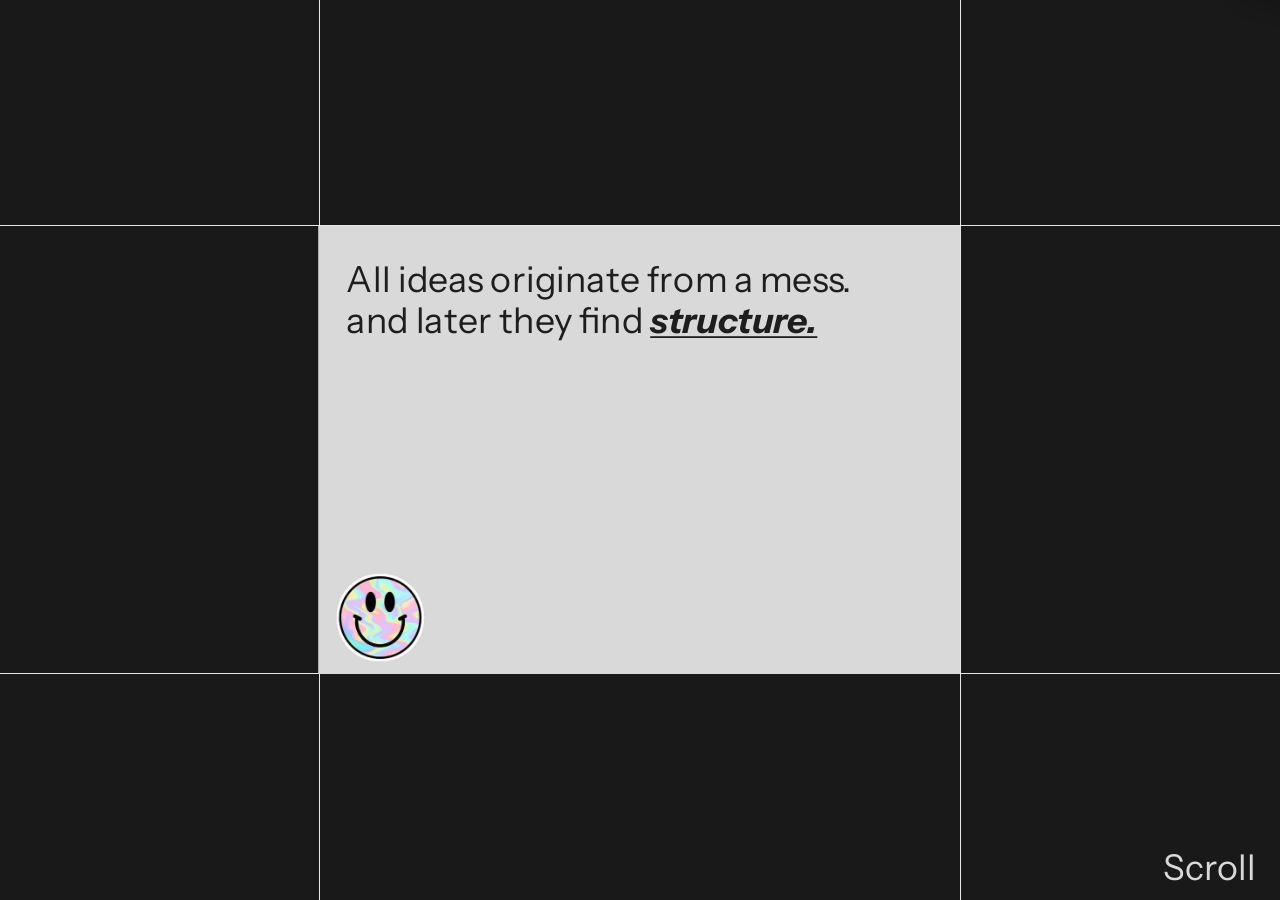
==== commit 724112de: "Home page: whole board on one screen, smoother intro, crossfades to and from projects - The finished" ====
--- a/index.html
+++ b/index.html
@@ -6,8 +6,9 @@
     <title>Thavanesh Nagarajan - Designer</title>
     <meta name="description" content="Game designer and experience designer. Games, systems and interactive experiences at the intersection of gameplay, narrative, interaction and visual design." />
     <meta name="theme-color" content="#191919" />
-    <link rel="stylesheet" href="css/landing.css?v=20261105c" />
+    <link rel="stylesheet" href="css/landing.css?v=20261106a" />
     <link rel="preload" href="fonts/GoogleSansFlex.woff2" as="font" type="font/woff2" crossorigin />
+    <script>/* a page crossfade the browser has to skip is not an error */for(const n of["pageswap","pagereveal"])addEventListener(n,e=>{const t=e.viewTransition;if(t)for(const k of["ready","finished","updateCallbackDone"])t[k]?.catch?.(()=>{})});</script>
   </head>
   <body>
     <main id="main" class="scene" data-scene>
@@ -29,7 +30,7 @@
             <div class="foot">
               <p class="foot-label">Collaborated &amp; Worked with:</p>
               <i class="foot-div"><img src="images/landing/footer-divider.svg" alt="" draggable="false" /></i>
-              <div class="marquee" role="group" aria-label="Collaborated and worked with: Newell Brands, NAPA, ParallelConnect, Coca-Cola, Chick-fil-A, nearlearn"><ul class="mq-track" aria-hidden="true"><li class=""><img src="images/landing/clients/newell.webp" alt="" loading="lazy" draggable="false"></li><li class=""><img src="images/landing/clients/napa.webp" alt="" loading="lazy" draggable="false"></li><li class="dark"><img src="images/landing/clients/parallelconnect.webp" alt="" loading="lazy" draggable="false"></li><li class=""><img src="images/landing/clients/coca-cola.webp" alt="" loading="lazy" draggable="false"></li><li class=""><img src="images/landing/clients/chick-fil-a.webp" alt="" loading="lazy" draggable="false"></li><li class=""><img src="images/landing/clients/nearlearn.webp" alt="" loading="lazy" draggable="false"></li><li class=""><img src="images/landing/clients/newell.webp" alt="" loading="lazy" draggable="false"></li><li class=""><img src="images/landing/clients/napa.webp" alt="" loading="lazy" draggable="false"></li><li class="dark"><img src="images/landing/clients/parallelconnect.webp" alt="" loading="lazy" draggable="false"></li><li class=""><img src="images/landing/clients/coca-cola.webp" alt="" loading="lazy" draggable="false"></li><li class=""><img src="images/landing/clients/chick-fil-a.webp" alt="" loading="lazy" draggable="false"></li><li class=""><img src="images/landing/clients/nearlearn.webp" alt="" loading="lazy" draggable="false"></li><li class=""><img src="images/landing/clients/newell.webp" alt="" loading="lazy" draggable="false"></li><li class=""><img src="images/landing/clients/napa.webp" alt="" loading="lazy" draggable="false"></li><li class="dark"><img src="images/landing/clients/parallelconnect.webp" alt="" loading="lazy" draggable="false"></li><li class=""><img src="images/landing/clients/coca-cola.webp" alt="" loading="lazy" draggable="false"></li><li class=""><img src="images/landing/clients/chick-fil-a.webp" alt="" loading="lazy" draggable="false"></li><li class=""><img src="images/landing/clients/nearlearn.webp" alt="" loading="lazy" draggable="false"></li></ul></div>
+              <div class="marquee" role="group" aria-label="Collaborated and worked with: Newell Brands, NAPA, ParallelConnect, Coca-Cola, Chick-fil-A, nearlearn"><ul class="mq-track" aria-hidden="true"><li class=""><img src="images/landing/clients/newell.webp" alt="" decoding="async" draggable="false"></li><li class=""><img src="images/landing/clients/napa.webp" alt="" decoding="async" draggable="false"></li><li class="dark"><img src="images/landing/clients/parallelconnect.webp" alt="" decoding="async" draggable="false"></li><li class=""><img src="images/landing/clients/coca-cola.webp" alt="" decoding="async" draggable="false"></li><li class=""><img src="images/landing/clients/chick-fil-a.webp" alt="" decoding="async" draggable="false"></li><li class=""><img src="images/landing/clients/nearlearn.webp" alt="" decoding="async" draggable="false"></li><li class=""><img src="images/landing/clients/newell.webp" alt="" decoding="async" draggable="false"></li><li class=""><img src="images/landing/clients/napa.webp" alt="" decoding="async" draggable="false"></li><li class="dark"><img src="images/landing/clients/parallelconnect.webp" alt="" decoding="async" draggable="false"></li><li class=""><img src="images/landing/clients/coca-cola.webp" alt="" decoding="async" draggable="false"></li><li class=""><img src="images/landing/clients/chick-fil-a.webp" alt="" decoding="async" draggable="false"></li><li class=""><img src="images/landing/clients/nearlearn.webp" alt="" decoding="async" draggable="false"></li><li class=""><img src="images/landing/clients/newell.webp" alt="" decoding="async" draggable="false"></li><li class=""><img src="images/landing/clients/napa.webp" alt="" decoding="async" draggable="false"></li><li class="dark"><img src="images/landing/clients/parallelconnect.webp" alt="" decoding="async" draggable="false"></li><li class=""><img src="images/landing/clients/coca-cola.webp" alt="" decoding="async" draggable="false"></li><li class=""><img src="images/landing/clients/chick-fil-a.webp" alt="" decoding="async" draggable="false"></li><li class=""><img src="images/landing/clients/nearlearn.webp" alt="" decoding="async" draggable="false"></li></ul></div>
             </div>
           </div>
 
@@ -100,6 +101,6 @@
     </div>
     <div class="toast" id="toast" role="status" aria-live="polite"></div>
 
-    <script type="module" src="js/landing.js?v=20261105c"></script>
+    <script type="module" src="js/landing.js?v=20261106a"></script>
   </body>
 </html>
--- a/css/landing.css
+++ b/css/landing.css
@@ -40,6 +40,8 @@
   background-color: var(--bg);
 }
 .world { position: absolute; left: 0; top: 0; width: calc(var(--sw) * 1px); height: calc(var(--sh) * 1px); transform-origin: 0 0; --sw: 1440; --sh: 1024; }
+/* while the intro moves every card is its own GPU layer (js/landing.js adds and removes "moving") */
+.world.moving, .world.moving > .el { will-change: transform; }
 
 /* every placed element: centre (cx,cy), size (w,h), tilt (r), scale (k). JS adds the fly-in transform on top. */
 .el { position: absolute; left: calc(var(--cx) * 1px); top: calc(var(--cy) * 1px); width: calc(var(--w) * 1px); height: calc(var(--h) * 1px); margin: calc(var(--h) * -.5px) 0 0 calc(var(--w) * -.5px); transform: rotate(calc(var(--r, 0) * 1deg)) scale(var(--k, 1)); }
@@ -325,7 +327,7 @@
 @keyframes hudpulse { 50% { opacity: .7; } }
 
 /* ------------------------------------------------------------- panels */
-.panel { position: fixed; inset: 0; z-index: 80; display: grid; place-items: center; padding: 16px; background: rgba(8,8,8,.74); backdrop-filter: blur(10px); opacity: 0; transition: opacity .35s; }
+.panel { position: fixed; inset: 0; z-index: 80; display: grid; place-items: center; padding: 16px; background: rgba(10,10,10,.84); opacity: 0; transition: opacity .35s var(--out); }
 .panel[hidden] { display: none; }
 .panel.open { opacity: 1; }
 .sheet { position: relative; width: min(760px, 100%); max-height: min(86vh, 900px); overflow: auto; padding: clamp(22px, 4vw, 40px); background: #262626; border: 1px solid rgba(255,255,255,.22); box-shadow: -8px -10px 0 #232426; translate: 0 24px; scale: .97; transition: translate .5s var(--spring), scale .5s var(--spring); overscroll-behavior: contain; }
@@ -396,3 +398,15 @@
 .mq-track li.dark { background: #262626; }
 .mq-track li.dark img { max-height: 47px; max-width: 47px; }
 .mq-track li.dark:hover { background: #262626; }
+
+/* ------------------------------------------------------------- page to page: a soft crossfade
+   (cross-document view transitions; browsers without them simply load the next page) */
+@view-transition { navigation: auto; }
+::view-transition-old(root) { animation: vt-out .32s cubic-bezier(.4, 0, 1, 1) both; }
+::view-transition-new(root) { animation: vt-in .5s cubic-bezier(.16, 1, .3, 1) .06s both; }
+@keyframes vt-out { to { opacity: 0; } }
+@keyframes vt-in { from { opacity: 0; transform: translateY(14px); } }
+html.leaving body { opacity: 0; transition: opacity .28s ease; }
+@media (prefers-reduced-motion: reduce) {
+  ::view-transition-old(root), ::view-transition-new(root) { animation: none; }
+}
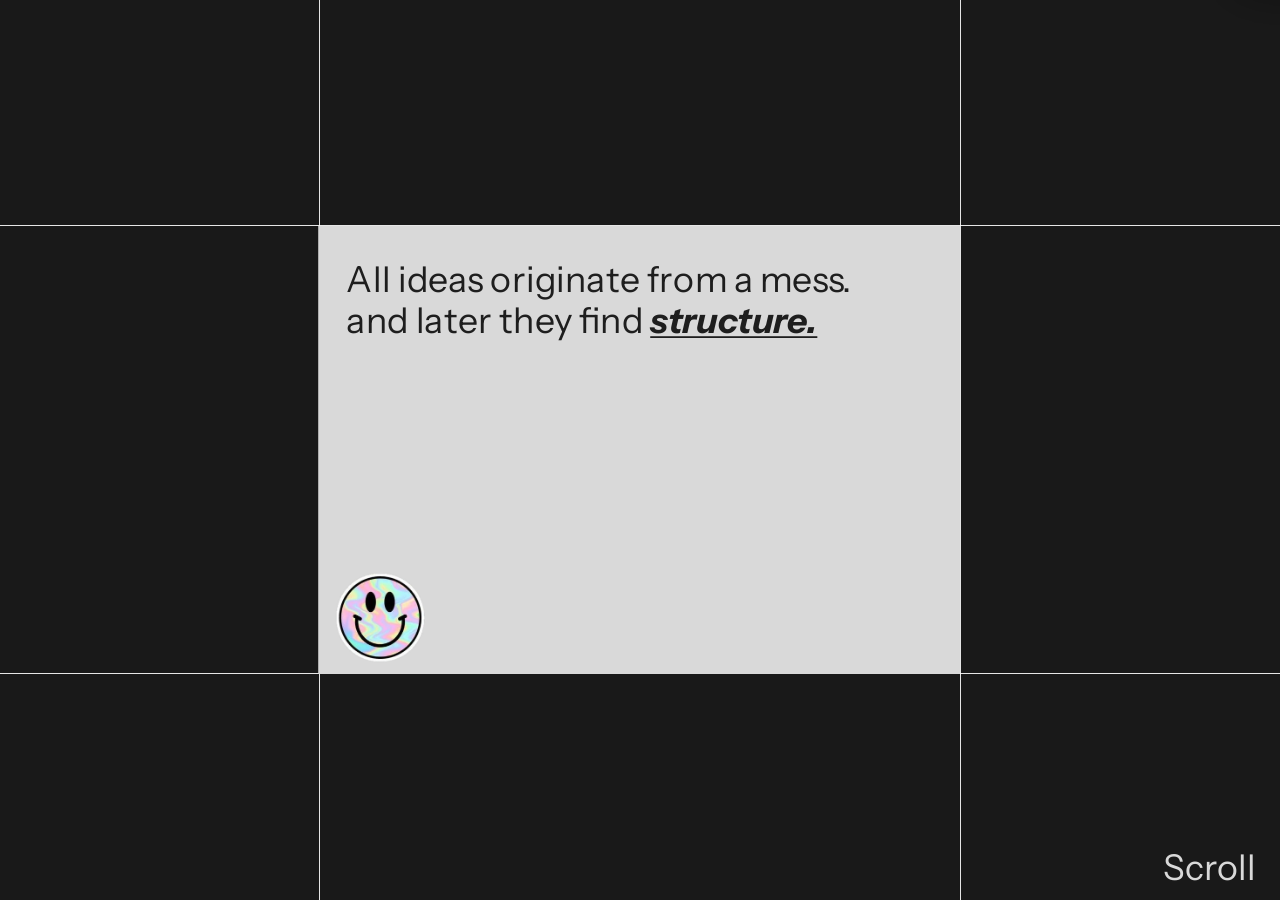
==== commit c4db5d01: "Home page: keep the exact Figma board composition on every screen The cards no longer spread apart o" ====
--- a/index.html
+++ b/index.html
@@ -6,7 +6,7 @@
     <title>Thavanesh Nagarajan - Designer</title>
     <meta name="description" content="Game designer and experience designer. Games, systems and interactive experiences at the intersection of gameplay, narrative, interaction and visual design." />
     <meta name="theme-color" content="#191919" />
-    <link rel="stylesheet" href="css/landing.css?v=20261106a" />
+    <link rel="stylesheet" href="css/landing.css?v=20261106b" />
     <link rel="preload" href="fonts/GoogleSansFlex.woff2" as="font" type="font/woff2" crossorigin />
     <script>/* a page crossfade the browser has to skip is not an error */for(const n of["pageswap","pagereveal"])addEventListener(n,e=>{const t=e.viewTransition;if(t)for(const k of["ready","finished","updateCallbackDone"])t[k]?.catch?.(()=>{})});</script>
   </head>
@@ -101,6 +101,6 @@
     </div>
     <div class="toast" id="toast" role="status" aria-live="polite"></div>
 
-    <script type="module" src="js/landing.js?v=20261106a"></script>
+    <script type="module" src="js/landing.js?v=20261106b"></script>
   </body>
 </html>
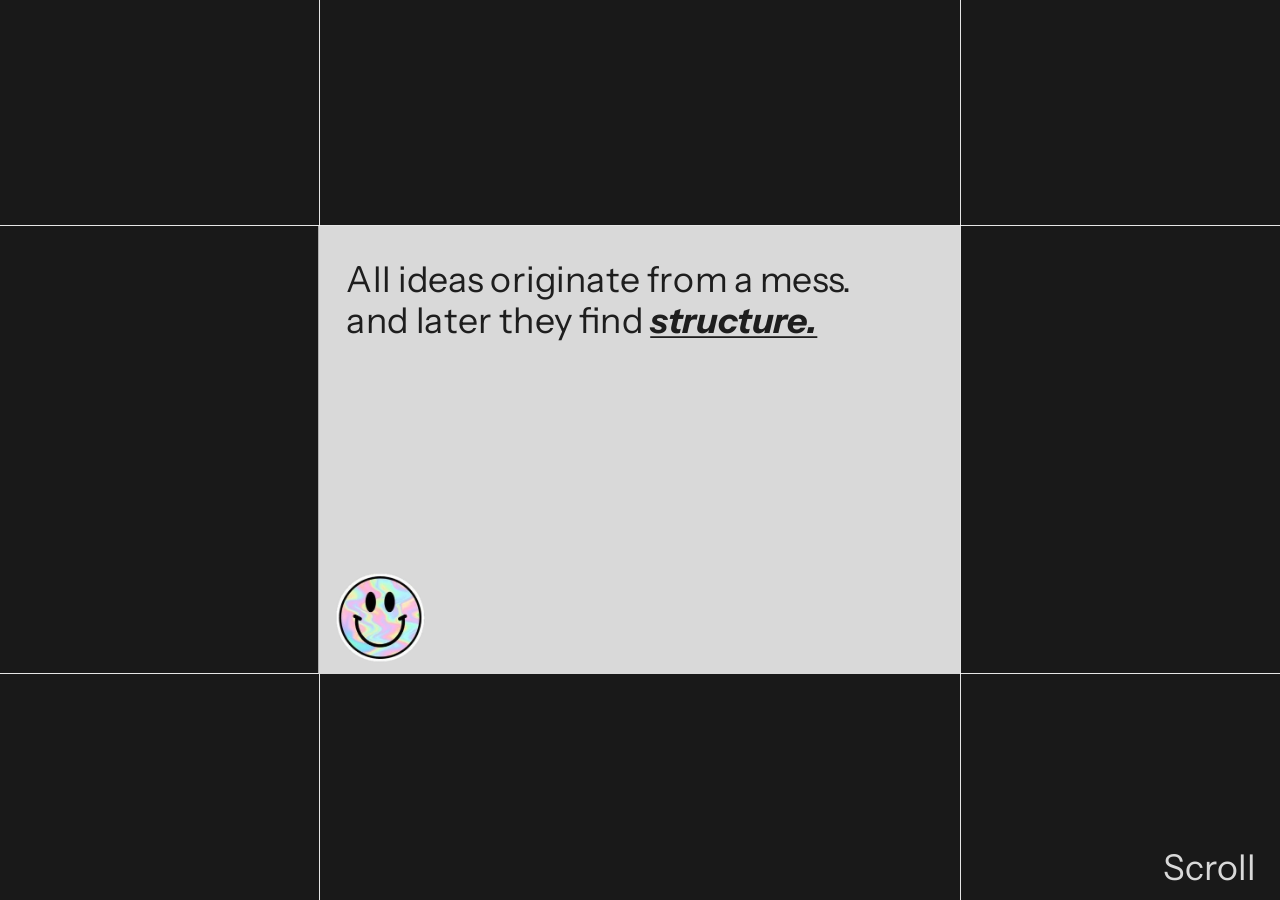
==== commit aef93e61: "Home page: smoother animations, lighter page, faster CV - Intro: card shadows are off while the card" ====
--- a/index.html
+++ b/index.html
@@ -6,7 +6,7 @@
     <title>Thavanesh Nagarajan - Designer</title>
     <meta name="description" content="Game designer and experience designer. Games, systems and interactive experiences at the intersection of gameplay, narrative, interaction and visual design." />
     <meta name="theme-color" content="#191919" />
-    <link rel="stylesheet" href="css/landing.css?v=20261106b" />
+    <link rel="stylesheet" href="css/landing.css?v=20261106c" />
     <link rel="preload" href="fonts/GoogleSansFlex.woff2" as="font" type="font/woff2" crossorigin />
     <script>/* a page crossfade the browser has to skip is not an error */for(const n of["pageswap","pagereveal"])addEventListener(n,e=>{const t=e.viewTransition;if(t)for(const k of["ready","finished","updateCallbackDone"])t[k]?.catch?.(()=>{})});</script>
   </head>
@@ -76,10 +76,10 @@
 
           <div class="el el-about" data-fly="8">
             <a class="tilt card c-about" href="#about" data-panel="about" aria-label="About me: open my profile">
-              <span class="body"><div class="a about-frame" style="--x:0;--y:0;--w:687;--h:337"><div class="a crop collage" style="--x:13;--y:11;--w:251;--h:313"><img src="images/landing/about-collage.webp" alt="" decoding="async" draggable="false" style="width:250.97%;height:105.5%;left:-148.13%;top:-2.61%"></div><div class="a portrait" style="--x:272;--y:11;--w:397;--h:205"><img src="images/landing/about-photo.webp" alt="" decoding="async" draggable="false" style="width:100.09%;height:257.83%;left:-0.04%;top:-49.46%"></div><span class="a cta" style="--x:581;--y:230;--w:88;--h:88"><i class="cta-bg"></i><span class="arrow"><span class="ins" style="inset:-5.26% -5.26% -3.72% -3.72%;"><img src="images/landing/about-arrow.svg" alt="" decoding="async" draggable="false"></span></span></span><p class="tx about-name" style="left:296px;top:251px;transform:none">Thavanesh N</p><p class="tx about-role" style="left:296px;top:288px;transform:none">Game &amp; Interaction Designer</p><div class="a hl" style="--x:272;--y:318;--w:309;--h:0"><span class="ins" style="inset:-1px 0 0 0"><img src="images/landing/about-line385.svg" alt="" decoding="async" draggable="false"></span></div><div class="a hl" style="--x:272;--y:231;--w:322;--h:0"><span class="ins" style="inset:-1px 0 0 0"><img src="images/landing/about-line386.svg" alt="" decoding="async" draggable="false"></span></div><div class="a hl" style="--x:228;--y:274;--w:88;--h:0;--rot:90"><span class="ins" style="inset:-1px 0 0 0"><img src="images/landing/about-line387.svg" alt="" decoding="async" draggable="false"></span></div><div class="a pill" style="--x:616.16;--y:8.941;--w:55.882;--h:22.471;--rot:20.16"><div class="a crop-in" style="--x:0;--y:0;--w:55.882;--h:22.471"><img src="images/landing/stickers.webp" alt="" decoding="async" draggable="false" style="width:499.68%;height:828.77%;left:-7.53%;top:-453.09%"></div></div><div class="a ghost" style="--x:219.298;--y:271.768;--w:52.661;--h:60.975;--rot:-18.46"><div class="a crop-in" style="--x:0;--y:0;--w:52.661;--h:60.975"><img src="images/landing/stickers.webp" alt="" decoding="async" draggable="false" style="width:677.39%;height:390.18%;left:-138.8%;top:-5.43%"></div></div></div></span>
+              <span class="body"><div class="a about-frame" style="--x:0;--y:0;--w:687;--h:337"><div class="a crop collage" style="--x:13;--y:11;--w:251;--h:313"><img src="images/landing/about-collage.webp" alt="" decoding="async" draggable="false" style="width:250.97%;height:105.5%;left:-148.13%;top:-2.61%"></div><div class="a portrait" style="--x:272;--y:11;--w:397;--h:205"><img src="images/landing/about-photo.webp" alt="" decoding="async" draggable="false" style="width:100.09%;height:257.83%;left:-0.04%;top:-49.46%"></div><span class="a cta" style="--x:581;--y:230;--w:88;--h:88"><i class="cta-bg"></i><span class="arrow"><span class="ins" style="inset:-5.26% -5.26% -3.72% -3.72%;"><img src="images/landing/about-arrow.svg" alt="" decoding="async" draggable="false"></span></span></span><p class="tx about-name" style="left:296px;top:251px;transform:none">Thavanesh N</p><p class="tx about-role" style="left:296px;top:288px;transform:none">Game &amp; Interaction Designer</p><div class="a hl" style="--x:272;--y:318;--w:309;--h:0"><span class="ins" style="inset:-1px 0 0 0"><img src="images/landing/about-line385.svg" alt="" decoding="async" draggable="false"></span></div><div class="a hl" style="--x:272;--y:231;--w:322;--h:0"><span class="ins" style="inset:-1px 0 0 0"><img src="images/landing/about-line386.svg" alt="" decoding="async" draggable="false"></span></div><div class="a hl" style="--x:228;--y:274;--w:88;--h:0;--rot:90"><span class="ins" style="inset:-1px 0 0 0"><img src="images/landing/about-line387.svg" alt="" decoding="async" draggable="false"></span></div><div class="a pill" style="--x:616.16;--y:8.941;--w:55.882;--h:22.471;--rot:20.16"><div class="a crop-in" style="--x:0;--y:0;--w:55.882;--h:22.471"><img src="images/landing/sticker-pill.webp" alt="" decoding="async" draggable="false" style="width:100%;height:100%;left:0;top:0"></div></div><div class="a ghost" style="--x:219.298;--y:271.768;--w:52.661;--h:60.975;--rot:-18.46"><div class="a crop-in" style="--x:0;--y:0;--w:52.661;--h:60.975"><img src="images/landing/sticker-ghost.webp" alt="" decoding="async" draggable="false" style="width:100%;height:100%;left:0;top:0"></div></div></div></span>
             </a>
           </div>
-          <div class="el el-basket sticker" data-fly="8" tabindex="0" role="img" aria-label="Basketball sticker: drag me"><div class="a bball" style="--x:0;--y:0;--w:149;--h:140"><div class="a crop-in" style="--x:0;--y:0;--w:149;--h:140"><img src="images/landing/stickers.webp" alt="" decoding="async" draggable="false" style="width:466.87%;height:331.39%;left:-366.87%;top:-231.39%"></div></div></div>
+          <div class="el el-basket sticker" data-fly="8" tabindex="0" role="img" aria-label="Basketball sticker: drag me"><div class="a bball" style="--x:0;--y:0;--w:149;--h:140"><div class="a crop-in" style="--x:0;--y:0;--w:149;--h:140"><img src="images/landing/sticker-basketball.webp" alt="" decoding="async" draggable="false" style="width:100%;height:100%;left:0;top:0"></div></div></div>
           <div class="el el-tapeL sticker" data-fly="8"><img class="fill" src="images/landing/tape-beige.webp" alt="" decoding="async" draggable="false"></div>
           <div class="el el-smiley sticker" data-fly="6" data-role="smiley" tabindex="0" role="img" aria-label="Smiley sticker: drag me"><img class="fill" src="images/landing/smiley.webp" alt="" decoding="async" draggable="false"></div>
 
@@ -101,6 +101,6 @@
     </div>
     <div class="toast" id="toast" role="status" aria-live="polite"></div>
 
-    <script type="module" src="js/landing.js?v=20261106b"></script>
+    <script type="module" src="js/landing.js?v=20261106c"></script>
   </body>
 </html>
--- a/css/landing.css
+++ b/css/landing.css
@@ -81,6 +81,12 @@
 .el-bg, .el-footer, .el-cable, .el-plug { pointer-events: none; }
 
 /* ------------------------------------------------------------- the cards (hover layer) */
+/* the tilt values only matter on the card itself: registered as non-inheriting, a pointer move restyles
+   one element instead of everything inside the card */
+@property --rx { syntax: "<angle>"; inherits: false; initial-value: 0deg; }
+@property --ry { syntax: "<angle>"; inherits: false; initial-value: 0deg; }
+@property --ly { syntax: "<length>"; inherits: false; initial-value: 0px; }
+@property --sc { syntax: "<number>"; inherits: false; initial-value: 1; }
 .tilt {
   position: absolute; inset: 0; display: block; color: inherit; cursor: pointer; outline-offset: 6px;
   --rx: 0deg; --ry: 0deg; --ly: 0px; --sc: 1;
@@ -90,6 +96,10 @@
 }
 .tilt:is(:hover, :focus-visible, .is-hot) { --ly: -8px; --sc: 1.025; filter: drop-shadow(0 22px 26px rgba(0,0,0,.5)); }
 .tilt.tracking { transition: transform .12s linear, filter .45s var(--out); }
+/* a hovered card gets its own GPU layer, so the tilt and its shadow move without repainting the card */
+.tilt:is(:hover, .tracking) { will-change: transform; }
+/* while the intro flies the cards in, their soft shadows are off (they fade back in when the cards land) */
+.world.moving .tilt { filter: none; }
 .body { position: absolute; inset: 0; display: block; overflow: hidden; }
 .card :is(img) { pointer-events: none; }
 
@@ -157,8 +167,8 @@
 @keyframes shake { 0%, 100% { translate: 0 0; } 20% { translate: -7px 0; } 40% { translate: 6px 0; } 60% { translate: -4px 0; } 80% { translate: 3px 0; } }
 .cone { cursor: grab; transform-origin: 50% 100%; }
 .cone.dragging, .sticker.dragging { cursor: grabbing; }
-.world:has(.c-blogs:is(:hover, :focus-visible, .is-hot)) .cone { animation: wobble 1s ease-in-out infinite; }
-.world:has(.c-blogs:is(:hover, :focus-visible, .is-hot)) .el-cone2 { animation-delay: -.35s; }
+.world.hot-blogs .cone { animation: wobble 1s ease-in-out infinite; }
+.world.hot-blogs .el-cone2 { animation-delay: -.35s; }
 .cone.fall { animation: none !important; rotate: 74deg; translate: 14px 22px; transition: rotate .6s var(--spring), translate .6s var(--spring); }
 
 /* ------------------------------------------------------------- PHONE */
@@ -170,7 +180,7 @@
 .ph-waves { border-radius: 10px; overflow: hidden; mix-blend-mode: overlay; opacity: .82; }
 .ph-waves > img { position: absolute; inset: 0; width: 100%; height: 100%; object-position: 0% 50%; }
 .c-phone:is(:hover, :focus-visible, .is-hot) .ph-waves > img { animation: pan 5s ease-in-out infinite alternate; }
-@keyframes pan { from { object-position: 0% 50%; scale: 1; } to { object-position: 100% 50%; scale: 1.15; } }
+@keyframes pan { from { translate: 6% 0; scale: 1.15; } to { translate: -6% 0; scale: 1.15; } }
 .ph-keys { background: #4b0173; border: 1px solid #000; border-radius: 10px; box-shadow: inset 0 1px 9.4px 7px rgba(0,0,0,.25); }
 .ph-centre { border: 5px solid #000; border-radius: 10px; background: linear-gradient(90deg, #59018b, #3e0061); box-shadow: inset 7px -1px 4px rgba(255,255,255,.25); transition: scale .15s, filter .15s; }
 .c-phone.press .ph-centre { scale: .86; filter: brightness(1.5); }
@@ -220,7 +230,7 @@
 .gb-slit { background: #989a99; border-radius: 82px; box-shadow: inset 1px 0 0 rgba(0,0,0,.84), inset 2px 2px 1.8px rgba(0,0,0,.56); }
 .c-gb:is(:hover, :focus-visible, .is-hot) .gb-slit { animation: slit .9s ease-in-out infinite; }
 .c-gb:is(:hover, :focus-visible, .is-hot) .gb-slit:nth-of-type(odd) { animation-delay: -.45s; }
-@keyframes slit { 50% { translate: 0 -3px; filter: brightness(.8); } }
+@keyframes slit { 50% { translate: 0 -3px; } }
 .gb-dpad { transition: transform .2s var(--spring); }
 .gb-dpad[data-dir="up"] { transform: perspective(160px) rotateX(18deg); }
 .gb-dpad[data-dir="down"] { transform: perspective(160px) rotateX(-18deg); }
@@ -260,7 +270,7 @@
 .rl { transform-origin: 0 50%; }
 .c-resume:is(:hover, :focus-visible, .is-hot) .paper-f .rl { animation: write .55s var(--out) both; animation-delay: calc(var(--i) * 55ms); }
 @keyframes write { from { scale: 0 1; } to { scale: 1 1; } }
-.world:has(.c-resume:is(:hover, :focus-visible, .is-hot)) :is(.el-tapeR1, .el-tapeR2) { animation: peel .8s var(--out) both; }
+.world.hot-resume :is(.el-tapeR1, .el-tapeR2) { animation: peel .8s var(--out) both; }
 @keyframes peel { 50% { rotate: 14deg; translate: 4px -6px; } 100% { rotate: 5deg; translate: 2px -2px; } }
 
 /* ------------------------------------------------------------- ABOUT */
@@ -410,3 +420,6 @@
 @media (prefers-reduced-motion: reduce) {
   ::view-transition-old(root), ::view-transition-new(root) { animation: none; }
 }
+
+/* lower-powered devices (js/landing.js sets html.lite): no soft drop shadows on the cards */
+html.lite .tilt, html.lite .tilt:is(:hover, :focus-visible, .is-hot) { filter: none; }
